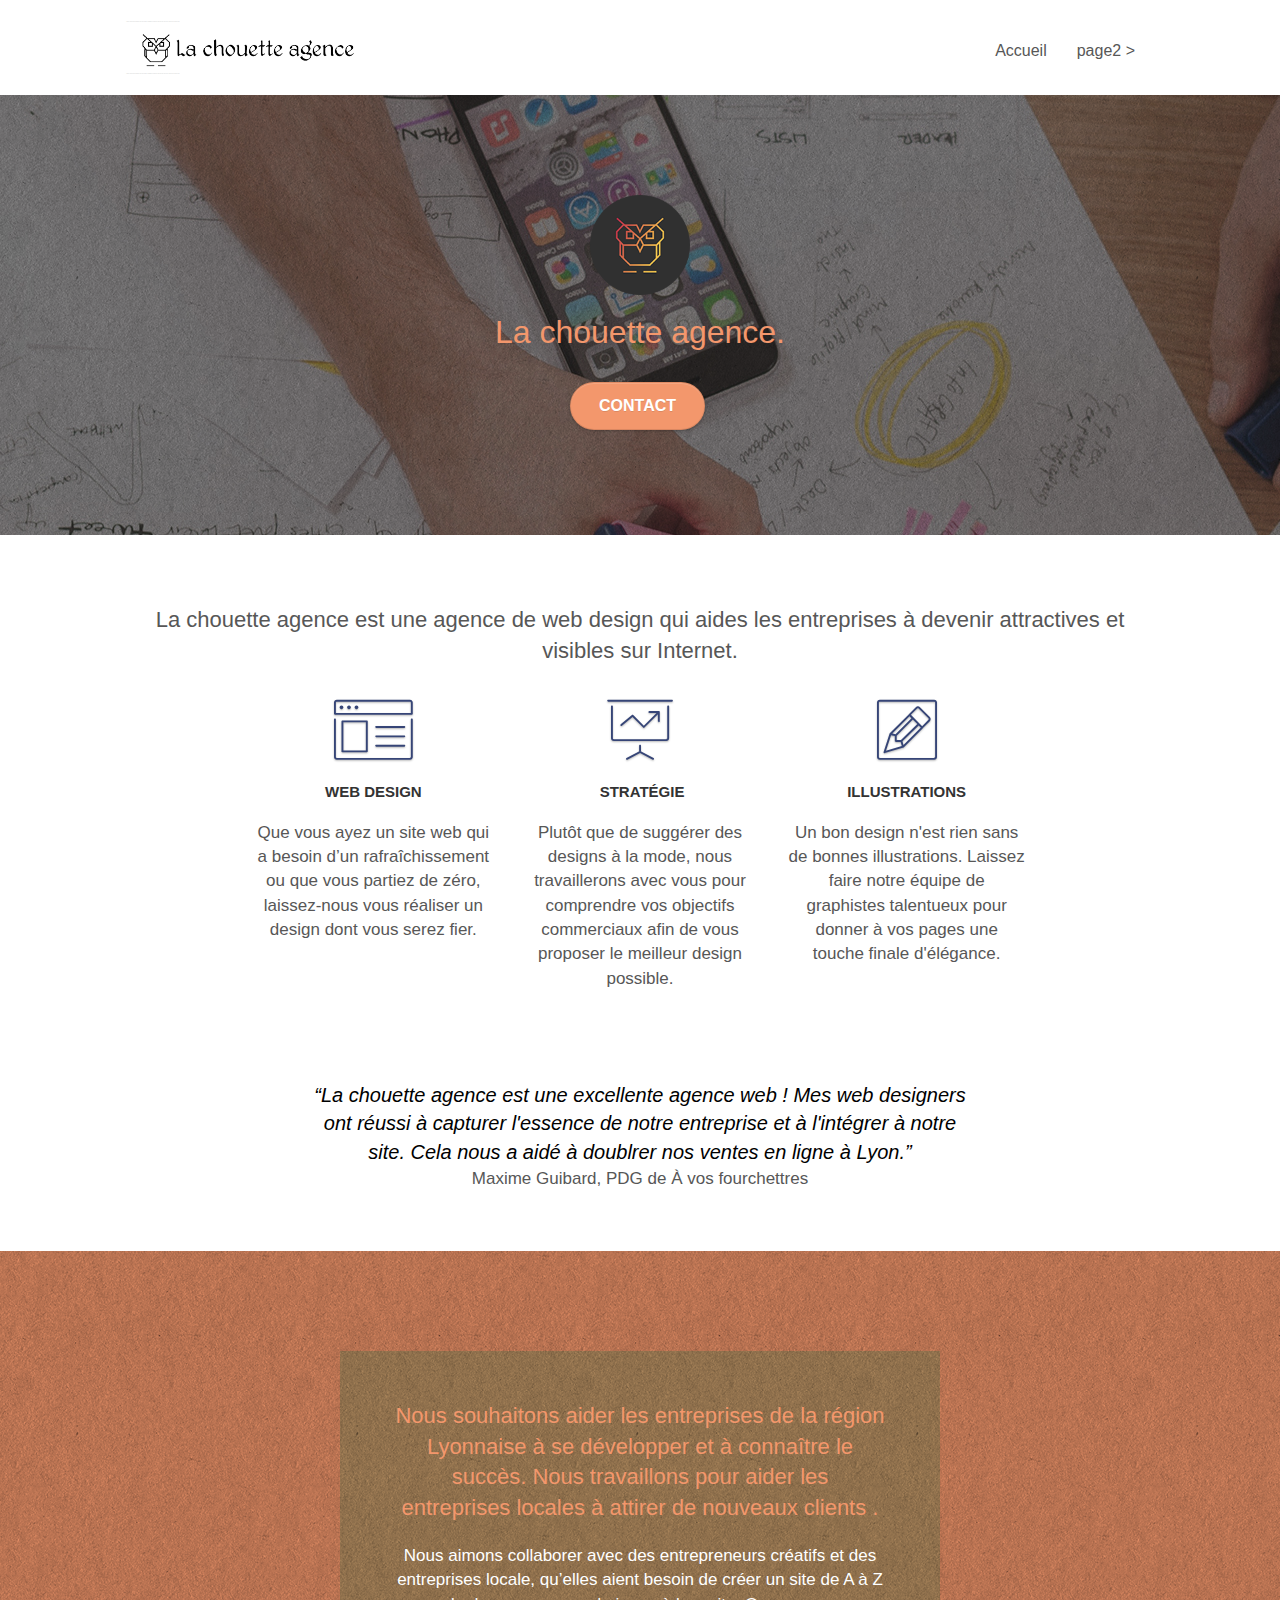
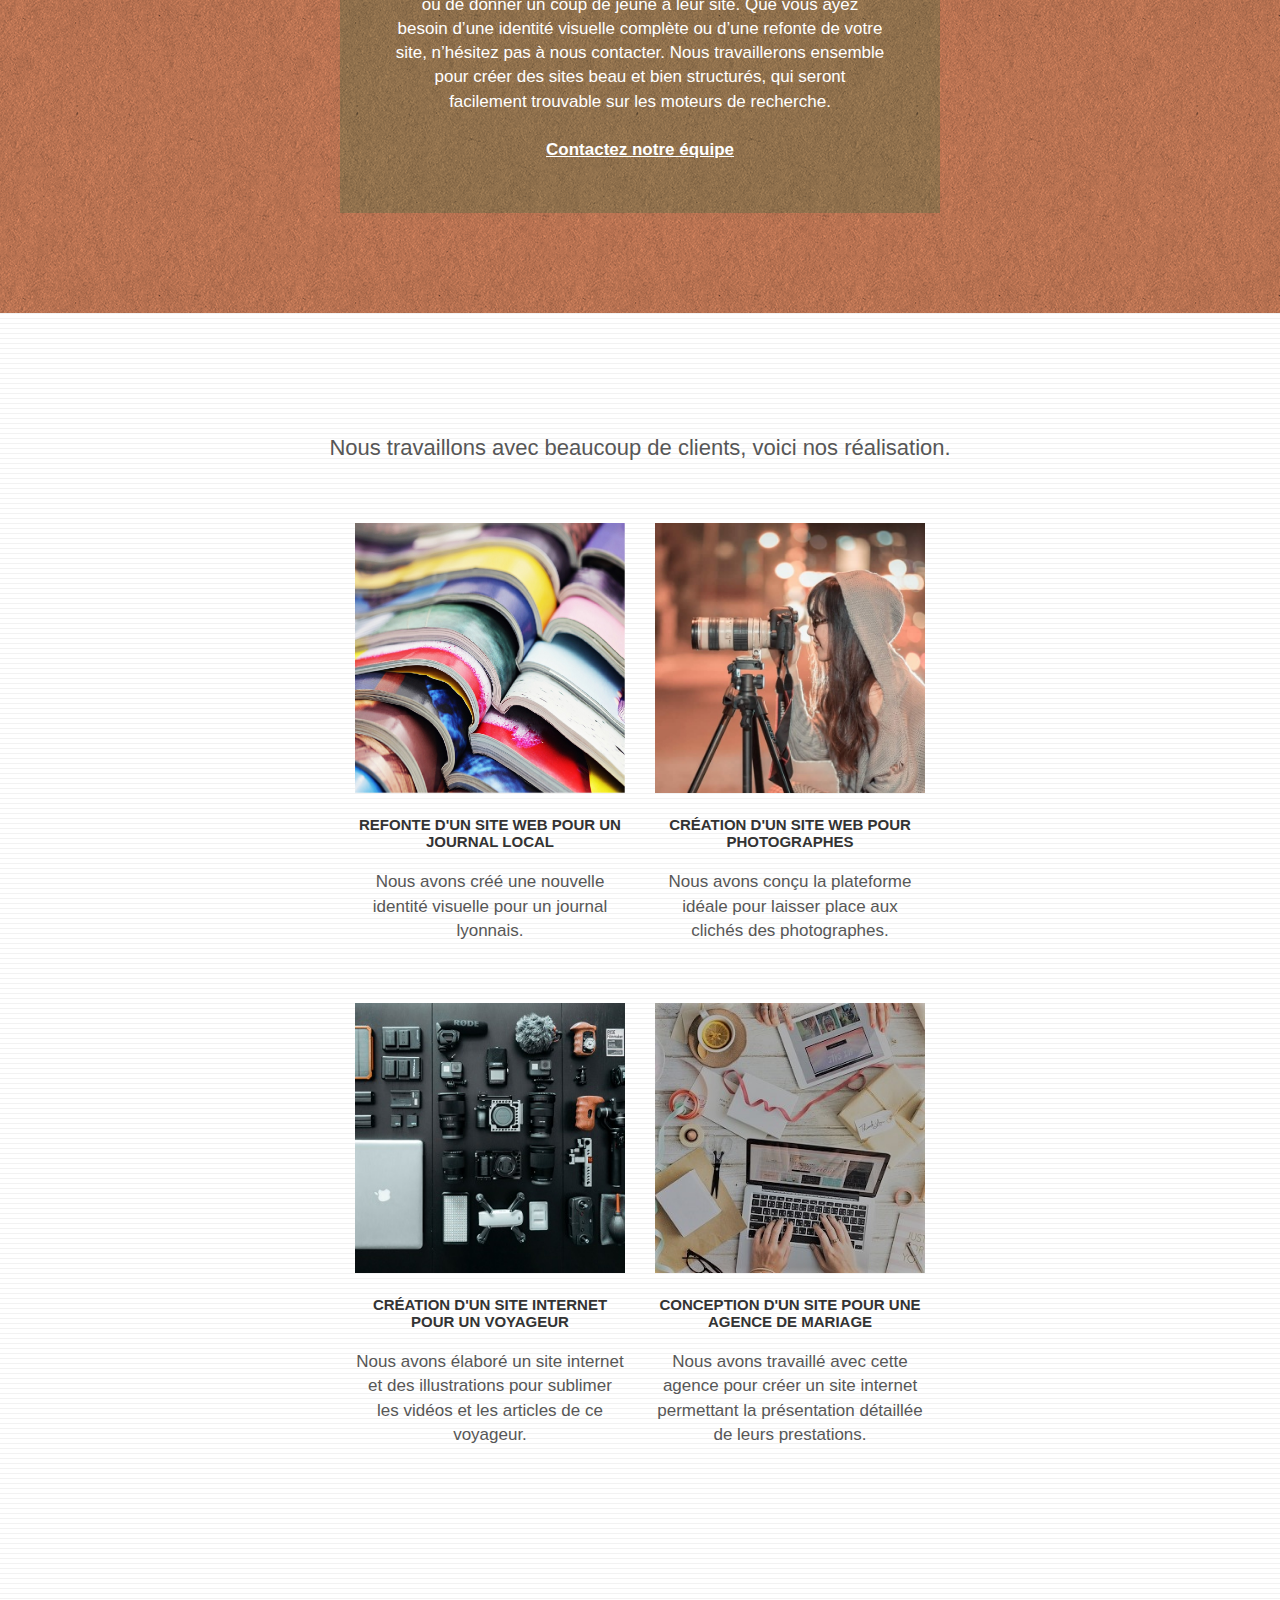
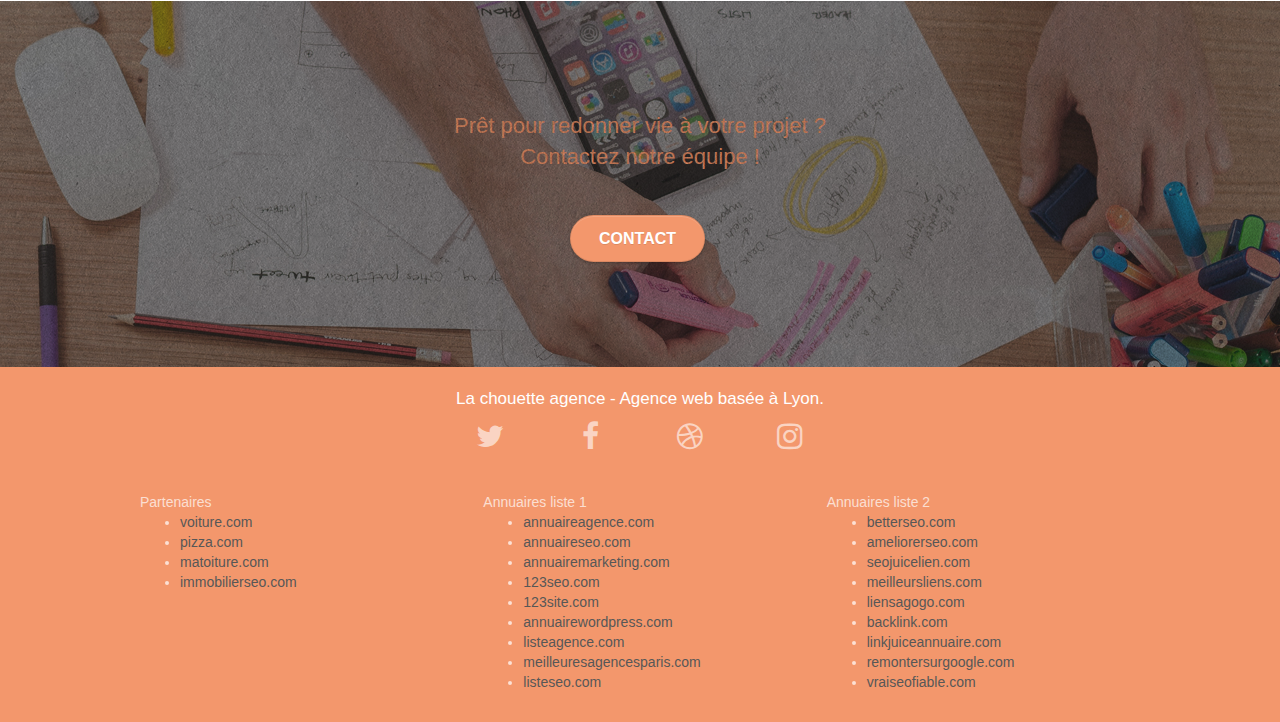
==== index.html @ 00949ab0 "Problème n°2" ====
<!doctype html>
<html lang="Default">
<head>
    <meta charset="utf-8">
    <meta name="keywords" content="seo, google, site web, site internet, agence design paris, agence design, agence design,agence design,agence design,agence design,agence design,agence design,agence design,agence design">
    <meta name="description" content="">
    <meta name="viewport" content="width=device-width, initial-scale=1.0, viewport-fit=cover">
    <link rel="shortcut icon" type="image/png" href="favicon.jpg">
    
	<link rel="stylesheet" type="text/css" href="./css/bootstrap.css">
	<link rel="stylesheet" type="text/css" href="style.css">
	<link rel="stylesheet" type="text/css" href="./css/font-awesome.css">
	<link rel="stylesheet" type="text/css" href="./css/et-line.css">
	
    
	<script src="./js/jquery-2.1.0.js"></script>
	<script src="./js/bootstrap.js"></script>
	<script src="./js/blocs.js"></script>
	<script src="./js/jquery.touchSwipe.js" defer></script>
	<script src="./js/gmaps.js"></script>

    <title>.</title>

    
<!-- Analytics -->
 
<!-- Analytics END -->
    
</head>
<body>
<!-- Principal conteneur -->
<div class="page-container">
    
<!-- bloc-0 -->
<div class="bloc bgc-white l-bloc " id="bloc-0">
	<div class="container bloc-sm">

		<nav class="navbar row">
			<div class="navbar-header">
				<div class="keywords" style="color:#cccccc;font-size:1px;">Agence web à paris, stratégie web, web design, illustrations, design de site web, site web, web, internet, site internet, site</div>
				<a class="navbar-brand" href="index.html"><img src="img/la-chouette-agence.png" alt="paris web design logo agence web meilleure agence" height="40" /></a>
				<div class="keywords" style="color:#cccccc;font-size:1px;">Agence web à paris, stratégie web, web design, illustrations, design de site web, site web, web, internet, site internet, site</div>
				<button id="nav-toggle" type="button" class="ui-navbar-toggle navbar-toggle" data-toggle="collapse" data-target=".navbar-1">
					<span class="sr-only">Toggle navigation</span><span class="icon-bar"></span><span class="icon-bar"></span><span class="icon-bar"></span>
				</button>
			</div>
			<div class="collapse navbar-collapse navbar-1 special-dropdown-nav">
				<ul class="site-navigation nav navbar-nav">
					<li>
						<a href="index.html">Accueil</a>
					</li>
					<li>
					</li>
					<li>
						<a href="page2.html">page2 &gt;</a>
					</li>
				</ul>
			</div>
		</nav>
	</div>
</div>
<!-- bloc-0 END -->

<!-- bloc-1-presentation -->
<div class="bloc bgc-dark-slate-blue bg-banniere d-bloc bg-t-edge bloc-bg-texture texture-paper b-parallax" id="bloc-1-hero">
	<div class="container bloc-lg">
		<div class="row tight-width-whitespace">
			<div class="col-sm-12">
				<img src="img/logo.png" class="center-block image-resize-mode" width="100" alt="La chouette agence, agence web paris, création logo paris" />
				<h1 class="text-center hero-bloc-text tc-white ">
					La chouette agence.
				</h1>
				<div class="text-center">
					<a href="page2.html" class="btn btn-lg btn-clean btn-rd cta-hero btn-atomic-tangerine" id="cta-hero">Contact</a>
				</div>
			</div>
		</div>
	</div>
</div>
<!-- bloc-1-presentation END -->

<!-- bloc-2-services -->
<div class="bloc bgc-white l-bloc" id="bloc-2-services">
	<div class="container bloc-md">
		<div class="row">
			<div class="col-sm-12 text-center">
				<h2>La chouette agence est une agence de web design qui aides les entreprises à devenir attractives et visibles sur Internet.</h2>
			</div>
		</div>
		<div class="row voffset-lg med-width-whitespace">
			<div class="col-sm-4">
				<div class="text-center">
					<span class="et-icon-browser sm-shadow icon-dark-slate-blue icons icon-lg"></span>
				</div>
				<h3 class="mg-md text-center">
					Web design
				</h3>
				<p class="text-center ">
					Que vous ayez un site web qui a besoin d&rsquo;un rafraîchissement ou que vous partiez de zéro, laissez-nous vous réaliser un design dont vous serez fier.
				</p>
			</div>
			<div class="col-sm-4">
				<div class="text-center">
					<span class="et-icon-presentation sm-shadow icon-dark-slate-blue icons icon-lg"></span>
				</div>
				<h3 class="mg-md text-center">
					&nbsp;Stratégie
				</h3>
				<p class="text-center ">
					Plutôt que de suggérer des designs à la mode, nous travaillerons avec vous pour comprendre vos objectifs commerciaux afin de vous proposer le meilleur design possible.<br>
				</p>
			</div>
			<div class="col-sm-4">
				<div class="text-center">
					<span class="et-icon-edit sm-shadow icon-dark-slate-blue icons icon-lg"></span>
				</div>
				<h3 class="mg-md text-center">
					Illustrations
				</h3>
				<p class="text-center ">
					Un bon design n'est rien sans de bonnes illustrations. Laissez faire notre équipe de graphistes talentueux pour donner à vos pages une touche finale d'élégance.
				</p>
			</div>
		</div>
		<div class="row voffset-lg voffset">
			<div class="col-xs-12 col-md-8 col-md-offset-2 text-center">
				<q>La chouette agence est une excellente agence web ! Mes web designers ont réussi à capturer l'essence de notre entreprise et à l'intégrer à notre site. Cela nous a aidé à doublrer nos ventes en ligne à Lyon.</q>
				<p>Maxime Guibard, PDG de À  vos fourchettres</p>


			</div>
		</div>
	</div>
</div>
<!-- bloc-2-services END -->

<!-- bloc-3-what-i-do -->
<div class="bloc tc-white bgc-atomic-tangerine bg-presentation d-bloc bloc-bg-texture texture-paper b-parallax" id="bloc-3-what-i-do">
	<div class="container bloc-lg">
		<div class="row tight-width-whitespace black-background">
			<div class="col-sm-12">
				<h2 class="mg-md text-center tc-white">
					Nous souhaitons aider les entreprises de la région Lyonnaise à se développer et à connaître le succès. Nous travaillons pour aider les entreprises locales à attirer de nouveaux clients .<br>
				</h2>
				<p class="text-center white">
					Nous aimons collaborer avec des entrepreneurs créatifs et des entreprises locale, qu’elles aient besoin de créer un site de A à Z ou de donner un coup de jeune à leur site. Que vous ayez besoin d’une identité visuelle complète ou d’une refonte de votre site, n’hésitez pas à nous contacter. Nous travaillerons ensemble pour créer des sites beau et bien structurés, qui seront facilement trouvable sur les moteurs de recherche. <br><br><a class="ltc-white bold-link" href="page2.html">Contactez notre équipe</a><br>
				</p>
			</div>
		</div>
	</div>
</div>
<!-- bloc-3-what-i-do END -->

<!-- bloc-4-portfolio -->
<div class="bloc bgc-white bg-lines-h2-bg bg-repeat l-bloc" id="bloc-4-portfolio">
	<div class="container bloc-lg">
		<div class="row">
			<div class="col-sm-12 text-center">
				<h2>Nous travaillons avec beaucoup de clients, voici nos réalisation.</h2>
			</div>
		</div>
		<div class="row tight-width-whitespace portfolio-row">
			<div class="col-sm-6">
				<a href="#" data-lightbox="img/1.jpg" data-gallery-id="gallery-1" data-caption="Refonte d'un site web pour un journal local" data-frame="snapshot-lb"><img src="img/1.jpg" alt="paris web design logo agence web meilleure agence et refonte site web journal" class="img-responsive portfolio-thumb" /></a>
				<h3 class="mg-md text-center">
					Refonte d'un site web pour un journal local
				</h3>
				<p class="text-center">
					Nous avons créé une nouvelle identité visuelle pour un journal lyonnais.
				</p>
			</div>
			<div class="col-sm-6">
				<a href="#" data-lightbox="img/2.jpg" data-gallery-id="gallery-1" data-caption="Création d'un site web pour photographes" data-frame="snapshot-lb"><img src="img/2.jpg" class="img-responsive portfolio-thumb" alt="paris web design logo agence web meilleure agence, Création d'un site web pour photographes" /></a>
				<h3 class="mg-md text-center">
					Création d'un site web pour photographes
				</h3>
				<p class="text-center">
					Nous avons conçu la plateforme idéale pour laisser place aux clichés des photographes.
				</p>
			</div>
		</div>
		<div class="row tight-width-whitespace portfolio-row">
			<div class="col-sm-6">
				<a href="#" data-lightbox="img/3.bmp" data-gallery-id="gallery-1" data-caption="Création d'un site internet pour un voyageur" data-frame="snapshot-lb"><img src="img/3.bmp" class="img-responsive portfolio-thumb" alt="paris web design logo agence web meilleure agence, Création d'un site web pour voyageur"/></a>
				<h3 class="mg-md text-center">
					Création d'un site internet pour un voyageur
				</h3>
				<p class="text-center">
					Nous avons élaboré un site internet et des illustrations pour sublimer les vidéos et les articles de ce voyageur.
				</p>
			</div>
			<div class="col-sm-6">
				<a href="#" data-lightbox="img/4.bmp" data-gallery-id="gallery-1" data-caption="Conception d'un site pour une agence de mariage" data-frame="snapshot-lb"><img src="img/4.bmp" class="img-responsive portfolio-thumb" alt="paris web design logo agence web meilleure agence, Création d'un site web pour agence de mariage" /></a>
				<h3 class="mg-md text-center">
					Conception d'un site pour une agence de mariage
				</h3>
				<p class="text-center">
					Nous avons travaillé avec cette agence pour créer un site internet permettant la présentation détaillée de leurs prestations.
				</p>
			</div>
		</div>
	</div>
</div>
<!-- bloc-4-portfolio END -->

<!-- bloc-5-cta -->
<div class="bloc bgc-dark-slate-blue bg-banniere d-bloc bloc-bg-texture texture-paper" id="bloc-5-cta">
	<div class="container bloc-lg">
		<div class="row">
			<h2 class="mg-md text-center tc-white">
				Prêt pour redonner vie à votre projet ?<br>Contactez notre équipe !
			</h2>
			<div class="col-sm-12 text-center">
				<a href="page2.html" class="btn btn-atomic-tangerine btn-clean btn-rd btn-lg cta-hero">Contact</a>
			</div>
		</div>
	</div>
</div>
<!-- bloc-5-cta END -->

<!-- Footer - bloc-8 -->
<div class="bloc bgc-atomic-tangerine d-bloc" id="bloc-8">
	<div class="container bloc-sm">
		<div class="row">
			<div class="col-sm-12">
				<p class="text-center white">
					La chouette agence - Agence web basée à Lyon.<br>
				</p>
				<div class="row row-no-gutters social">
					<div class="col-sm-3">
						<div class="text-center">
							<a class="social" href="index.html"><span class="fa fa-twitter icon-md"></span></a>
						</div>
					</div>
					<div class="col-sm-3">
						<div class="text-center">
							<a class="social" href="index.html"><span class="fa fa-facebook icon-md"></span></a>
						</div>
					</div>
					<div class="col-sm-3">
						<div class="text-center">
							<a class="social" href="index.html"><span class="fa fa-dribbble icon-md"></span></a>
						</div>
					</div>
					<div class="col-sm-3">
						<div class="text-center">
							<a class="social" href="index.html"><span class="fa fa-instagram icon-md"></span></a>
						</div>
					</div>
					<div class="keywords" style="color:#F3976C;">Agence web à paris, stratégie web, web design, illustrations, design de site web, site web, web, internet, site internet, site</div>
				</div>
				<div class="row">
					<div class="col-sm-4">
						Partenaires
							<ul>
								<li><a href="voiture.com">voiture.com</a></li>
								<li><a href="pizza.com">pizza.com</a></li>
								<li><a href="matoiture.com">matoiture.com</a></li>
								<li><a href="immobilierseo.com">immobilierseo.com</a></li>
							</ul>		
					</div>
					<div class="col-sm-4">
						Annuaires liste 1
						<ul>
							<li><a href="annuaireagence.com">annuaireagence.com</a></li>
							<li><a href="annuaireseo.com">annuaireseo.com</a></li>
							<li><a href="annuairemarketing.com">annuairemarketing.com</a></li>
							<li><a href="123seoture.com">123seo.com</a></li>
							<li><a href="123site.com">123site.com</a></li>
							<li><a href="annuairewordpress.com">annuairewordpress.com</a></li>
							<li><a href="listeagence.com">listeagence.com</a></li>
							<li><a href="meilleuresagencesparis.com">meilleuresagencesparis.com</a></li>
							<li><a href="listeseo.com">listeseo.com</a></li>
						</ul>
					</div>
					<div class="col-sm-4">
						Annuaires liste 2
						<ul>
							<li><a href="betterseo.com">betterseo.com</a></li>
							<li><a href="ameliorerseo.com">ameliorerseo.com</a></li>
							<li><a href="seojuicelien.com">seojuicelien.com</a></li>
							<li><a href="meilleursliens.com">meilleursliens.com</a></li>
							<li><a href="liensagogo.com">liensagogo.com</a></li>
							<li><a href="backlink.com">backlink.com</a></li>
							<li><a href="linkjuiceannuaire.com">linkjuiceannuaire.com</a></li>
							<li><a href="remontersurgoogle.com">remontersurgoogle.com</a></li>
							<li><a href="vraiseofiable.com">vraiseofiable.com</a></li>
						</ul>
					</div>
				</div>
			</div>
		</div>
	</div>
</div>
<!-- Footer - bloc-8 END -->

</div>
<!-- Principal conteneur END -->
    

</body>
</html>
---- style.css ----
body {
    margin: 0;
    padding: 0;
    background: #FFF;
    overflow-x: hidden;
    -webkit-font-smoothing: antialiased;
    -moz-osx-font-smoothing: grayscale;
}

a,
button {
    transition: all .3s ease-in-out;
    outline: none!important;
}

a:hover {
    text-decoration: none;
    cursor: pointer;
}

#page-loading-blocs-notifaction {
    position: fixed;
    top: 0;
    bottom: 0;
    width: 100%;
    z-index: 100000;
    background: #FFFFFF url("img/pageload-spinner.gif") no-repeat center center;
}

.bloc {
    width: 100%;
    clear: both;
    background: 50% 50% no-repeat;
    padding: 0 50px;
    -webkit-background-size: cover;
    -moz-background-size: cover;
    -o-background-size: cover;
    background-size: cover;
    position: relative;
}

.bloc .container {
    padding-left: 0;
    padding-right: 0;
}

.bloc-lg {
    padding: 100px 50px;
}

.bloc-md {
    padding: 50px;
}

.bloc-sm {
    padding: 20px 50px;
}

.bg-center,
.bg-l-edge,
.bg-r-edge,
.bg-t-edge,
.bg-b-edge,
.bg-tl-edge,
.bg-bl-edge,
.bg-tr-edge,
.bg-br-edge,
.bg-repeat {
    -webkit-background-size: auto!important;
    -moz-background-size: auto!important;
    -o-background-size: auto!important;
    background-size: auto!important;
}

.bg-repeat {
    background: repeat;
}

.bg-t-edge {
    background: top no-repeat;
}

.bloc-bg-texture::before {
    content: "";
    background-size: 2px 2px;
    position: absolute;
    top: 0;
    bottom: 0;
    left: 0;
    right: 0;
}

.texture-paper::before {
    background: url("img/texture-paper.png");
    background-size: 280px 280px;
}

.b-parallax {
    background-attachment: fixed;
}

.d-bloc {
    color: rgba(255, 255, 255, .7);
}

.d-bloc button:hover {
    color: rgba(255, 255, 255, .9);
}

.d-bloc .icon-round,
.d-bloc .icon-square,
.d-bloc .icon-rounded,
.d-bloc .icon-semi-rounded-a,
.d-bloc .icon-semi-rounded-b {
    border-color: rgba(255, 255, 255, .9);
}

.d-bloc .divider-h span {
    border-color: rgba(255, 255, 255, .2);
}

.d-bloc .a-btn,
.d-bloc .navbar a,
.d-bloc .navbar-brand,
.d-bloc a .icon-sm,
.d-bloc a .icon-md,
.d-bloc a .icon-lg,
.d-bloc a .icon-xl,
.d-bloc h1 a,
.d-bloc h2 a,
.d-bloc h3 a,
.d-bloc h4 a,
.d-bloc h5 a,
.d-bloc h6 a,
.d-bloc p a {
    color: rgba(255, 255, 255, .6);
}

.d-bloc .a-btn:hover,
.d-bloc .navbar a:hover,
.d-bloc .navbar-brand:hover,
.d-bloc a:hover .icon-sm,
.d-bloc a:hover .icon-md,
.d-bloc a:hover .icon-lg,
.d-bloc a:hover .icon-xl,
.d-bloc h1 a:hover,
.d-bloc h2 a:hover,
.d-bloc h3 a:hover,
.d-bloc h4 a:hover,
.d-bloc h5 a:hover,
.d-bloc h6 a:hover,
.d-bloc p a:hover {
    color: rgba(255, 255, 255, 1);
}

.d-bloc .navbar-toggle .icon-bar {
    background: rgba(255, 255, 255, 1);
}

.d-bloc .btn-wire,
.d-bloc .btn-wire:hover {
    color: rgba(255, 255, 255, 1);
    border-color: rgba(255, 255, 255, 1);
}

.d-bloc .panel {
    color: rgba(0, 0, 0, .5);
}

.d-bloc .panel button:hover {
    color: rgba(0, 0, 0, .7);
}

.d-bloc .panel icon {
    border-color: rgba(0, 0, 0, .7);
}

.d-bloc .panel .divider-h span {
    border-color: rgba(0, 0, 0, .1);
}

.d-bloc .panel .a-btn {
    color: rgba(0, 0, 0, .6);
}

.d-bloc .panel .a-btn:hover {
    color: rgba(0, 0, 0, 1);
}

.d-bloc .panel .btn-wire,
.d-bloc .panel .btn-wire:hover {
    color: rgba(0, 0, 0, .7);
    border-color: rgba(0, 0, 0, .3);
}

.d-bloc .panel,
.l-bloc {
    color: rgba(0, 0, 0, .5);
}

.d-bloc .panel button:hover,
.l-bloc button:hover {
    color: rgba(0, 0, 0, .7);
}

.l-bloc .icon-round,
.l-bloc .icon-square,
.l-bloc .icon-rounded,
.l-bloc .icon-semi-rounded-a,
.l-bloc .icon-semi-rounded-b {
    border-color: rgba(0, 0, 0, .7);
}

.d-bloc .panel .divider-h span,
.l-bloc .divider-h span {
    border-color: rgba(0, 0, 0, .1);
}

.d-bloc .panel .a-btn,
.l-bloc .a-btn,
.l-bloc .navbar a,
.l-bloc .navbar-brand,
.l-bloc a .icon-sm,
.l-bloc a .icon-md,
.l-bloc a .icon-lg,
.l-bloc a .icon-xl,
.l-bloc h1 a,
.l-bloc h2 a,
.l-bloc h3 a,
.l-bloc h4 a,
.l-bloc h5 a,
.l-bloc h6 a,
.l-bloc p a {
    color: rgba(0, 0, 0, .6);
}

.d-bloc .panel .a-btn:hover,
.l-bloc .a-btn:hover,
.l-bloc .navbar a:hover,
.l-bloc .navbar-brand:hover,
.l-bloc a:hover .icon-sm,
.l-bloc a:hover .icon-md,
.l-bloc a:hover .icon-lg,
.l-bloc a:hover .icon-xl,
.l-bloc h1 a:hover,
.l-bloc h2 a:hover,
.l-bloc h3 a:hover,
.l-bloc h4 a:hover,
.l-bloc h5 a:hover,
.l-bloc h6 a:hover,
.l-bloc p a:hover {
    color: rgba(0, 0, 0, 1);
}

.l-bloc .navbar-toggle .icon-bar {
    color: rgba(0, 0, 0, .6);
}

.d-bloc .panel .btn-wire,
.d-bloc .panel .btn-wire:hover,
.l-bloc .btn-wire,
.l-bloc .btn-wire:hover {
    color: rgba(0, 0, 0, .7);
    border-color: rgba(0, 0, 0, .3);
}

.voffset {
    margin-top: 30px;
}

.voffset-lg {
    margin-top: 80px;
}

.row-no-gutters {
    margin-right: 0;
    margin-left: 0;
}

.row.row-no-gutters > [class^="col-"],
.row.row-no-gutters > [class*=" col-"] {
    padding-right: 0;
    padding-left: 0;
}

#bloc-1-hero h1 {
    font-size: 32px;
}

.navbar {
    margin-bottom: 0;
    z-index: 1;
}

.navbar-brand {
    height: auto;
    padding: 3px 15px;
    font-size: 25px;
    font-weight: normal;
    font-weight: 600;
    line-height: 44px;
}

.navbar-brand img {
    max-height: 200px;
    margin: 0 5px 0 0;
    display: inline;
}

.navbar-brand img[src$=svg] {
    min-width: 100px;
}

.nav-center .navbar-brand img {
    margin: 0;
}

.navbar .nav {
    padding-top: 2px;
    margin-right: -16px;
    float: right;
    z-index: 1;
}

.nav > li {
    float: left;
    margin-top: 4px;
    font-size: 16px;
}

.navbar-nav .open .dropdown-menu > li > a {
    text-align: inherit;
}

.nav > li a:hover,
.nav > li a:focus {
    background: transparent;
}

.navbar-toggle {
    margin: 10px 10px 0 0;
    border: 0px;
}

.navbar-toggle:hover {
    background: transparent!important;
}

.navbar-toggle .icon-bar {
    background-color: rgba(0, 0, 0, .5);
    width: 26px;
}

.nav-invert .navbar .nav {
    float: left;
}

.nav-invert .navbar-header,
.nav-invert .navbar-brand {
    float: right;
    position: relative;
    z-index: 2;
}

@media (min-width: 768px) {
    .site-navigation {
        position: absolute;
        top: 50%;
        right: 20px;
        transform: translate(0, -50%);
        -webkit-transform: translateY(-50%);
    }
    .nav > li .dropdown-menu a,
    .nav > li .dropdown-menu a:hover {
        color: #484848;
    }
    .nav-invert .site-navigation {
        left: 0;
        right: 0;
    }
    .nav-center {
        text-align: center;
    }
    .nav-center .navbar-header {
        width: 100%;
    }
    .nav-center .navbar-header,
    .nav-center .navbar-brand,
    .nav-center .nav > li {
        float: none;
        display: inline-block;
    }
    .nav-center .site-navigation {
        position: relative;
        width: 100%;
        right: 0;
        margin-right: 0px;
        margin-top: 20px;
    }
    .nav-center.mini-nav .navbar-toggle {
        float: none;
        margin: 10px auto 0;
    }
}

.nav > li > .dropdown a {
    background: none!important;
    display: block;
    padding: 14px 15px;
}

nav .caret {
    margin: 0 5px;
}

.dropdown-menu .dropdown-menu {
    top: -8px;
    left: 100%;
}

.dropdown-menu .dropmenu-flow-right {
    top: 100%;
    left: 0;
    margin-left: -1px;
    border-top-left-radius: 0;
    border-top-right-radius: 0;
}

.dropdown-menu .dropdown span {
    border: 4px solid black;
    border-top-color: transparent;
    border-right-color: transparent;
    border-bottom-color: transparent;
    margin: 6px -5px 0 0!important;
    float: right;
}

.mg-md {
    margin-top: 10px;
    margin-bottom: 20px;
}

.mg-lg {
    margin-top: 10px;
    margin-bottom: 40px;
}

.btn {
    margin: 0 5px 5px 0;
}

.btn.pull-right {
    margin: 0 0 5px 5px;
}

.btn-d,
.btn-d:hover,
.btn-d:focus {
    color: #FFF;
    background: rgba(0, 0, 0, .3);
}

button {
    outline: none!important;
}

.btn-rd {
    border-radius: 40px;
}

.btn-clean {
    border: 1px solid rgba(0, 0, 0, .08);
    border-bottom-color: rgba(0, 0, 0, .1);
    text-shadow: 0 1px 0 rgba(0, 0, 1, .1);
    box-shadow: 0 1px 3px rgba(0, 0, 1, .25), inset 0 1px 0 0 rgba(255, 255, 255, .15);
}

.icon-md {
    font-size: 30px!important;
}

.icon-lg {
    font-size: 60px!important;
}

.sm-shadow {
    text-shadow: 0 1px 2px rgba(0, 0, 0, .3);
}

.panel-sq,
.panel-sq .panel-heading,
.panel-sq .panel-footer {
    border-radius: 0;
}

.panel-rd {
    border-radius: 30px;
}

.panel-rd .panel-heading {
    border-radius: 29px 29px 0 0;
}

.panel-rd .panel-footer {
    border-radius: 0 0 29px 29px;
}

.form-control {
    border-color: rgba(0, 0, 0, .1);
    box-shadow: none;
}

.scrollToTop {
    width: 40px;
    height: 40px;
    position: fixed;
    bottom: 20px;
    right: 20px;
    opacity: 0;
    z-index: 500;
    transition: all .3s ease-in-out;
}

.scrollToTop span {
    margin-top: 6px;
}

.showScrollTop {
    font-size: 14px;
    opacity: 1;
}

a[data-lightbox] {
    position: relative;
    display: block;
    text-align: center;
}

a[data-lightbox]:hover::before {
    content: "+";
    font-family: "HelveticaNeue-Light", "Helvetica Neue Light", "Helvetica Neue", Helvetica, Arial;
    font-size: 32px;
    width: 50px;
    height: 50px;
    margin-left: -25px;
    border-radius: 50%;
    background: rgba(0, 0, 0, .6);
    color: #FFF;
    font-weight: 100;
    z-index: 1;
    position: absolute;
    top: 50%;
    transform: translateY(-50%);
    -webkit-transform: translateY(-50%);
}

a[data-lightbox]:hover img {
    opacity: 0.6;
    -webkit-animation-fill-mode: none;
    animation-fill-mode: none;
}

#lightbox-modal {
    display: flex;
    align-items: center;
}

#lightbox-modal .modal-dialog {
    width: 90%;
    max-width: 900px;
    margin: 0 auto 0;
}

#lightbox-modal .modal-dialog img {
    max-height: 90vh;
    margin: 0 auto;
}

.lightbox-caption {
    padding: 20px;
    color: #FFF;
    background: rgba(0, 0, 0, .5);
    position: absolute;
    left: 15px;
    right: 15px;
    bottom: 5px;
}

.close-lightbox {
    color: #FFF;
    font-size: 30px;
    position: absolute;
    top: 20px;
    right: 20px;
    z-index: 20;
    background: rgba(0, 0, 0, .5);
    border: none;
    line-height: 30px;
    padding: 0 9px 5px;
    opacity: 0.3;
}

.close-lightbox:hover,
.next-lightbox:hover,
.prev-lightbox:hover {
    opacity: 1.0;
    color: #FFF;
}

.next-lightbox,
.prev-lightbox {
    font-size: 20px;
    color: rgba(255, 255, 255, .9);
    background: rgba(0, 0, 0, .5);
    transition: all .2s ease-in-out;
    position: absolute;
    top: 45%;
    z-index: 1;
    opacity: 0.4;
}

.next-lightbox {
    padding: 6px 8px 1px 13px;
    right: 25px;
}

.prev-lightbox {
    padding: 6px 13px 1px 10px;
    left: 25px;
}

.snapshot-lb .modal-body {
    padding-bottom: 45px;
}

.snapshot-lb .lightbox-caption {
    padding: 0;
    color: rgba(0, 0, 0, .5);
    background: none;
}

h1,
h2,
h3,
h4,
h5,
h6,
p,
label,
.btn,
a {
    font-family: "helvetica";
    font-weight: 400;
    color: #575757!important;
}

.container {
    max-width: 1000px;
}

.hero-bloc-text {
    font-size: 38px;
}

.hero-bloc-text-sub {
    font-size: 36px;
}

.statement-bloc-text {
    line-height: 26px;
    font-style: italic;
    font-size: 20px;
    text-align: center;
    font-weight: lighter;
    max-width: 520px;
    margin: auto auto auto auto;
}

p {
    font-size: 1.7rem;
}

.tight-width-whitespace {
    max-width: 600px;
    margin: auto auto auto auto;
}

.h1 {
    font-size: 20px;
    font-family: "Open Sans";
}

.cta-hero {
    margin-top: 22px;
    color: #FFFFFF!important;
    text-transform: uppercase;
    padding: 12px 28px 12px 28px;
    font-size: 16px;
    font-weight: 700;
}

.social {
    max-width: 400px;
    margin: auto auto auto auto;
}

h2 {
    font-size: 22px;
    line-height: 1.4em;
}

h3 {
    font-size: 15px;
    text-transform: uppercase;
    font-weight: 700;
    color: #333333!important;
}

.med-width-whitespace {
    max-width: 800px;
    margin: auto auto auto auto;
    box-shadow: 0px 0px 0px #000000;
}

h1 {
    color: #333333!important;
}

h4 {
    color: #333333!important;
}

.icons {
    margin-bottom: 14px;
    margin-top: 24px;
}

.white {
    color: #FFFFFF!important;
}

.portfolio-thumb {
    margin-bottom: 24px;
}

.portfolio-row {
    margin-bottom: 44px;
    margin-top: 50px;
}

.avatar {
    box-shadow: 0px 4px 9px rgba(0, 0, 0, 0.3);
}

.black-background {
    background-color: rgba(165, 147, 99, 0.7);
    padding: 40px 40px 40px 40px;
}

.bold-link {
    font-weight: 900;
    text-decoration: underline!important;
}

.bgc-white {
    background-color: #FFFFFF;
}

.bgc-dark-slate-blue {
    background-color: #364577;
}

.bgc-atomic-tangerine {
    background-color: #F3976C;
}

.tc-white {
    color: #F3976C!important;
}

.btn-atomic-tangerine {
    background: #F3976C;
    color: #FFFFFF!important;
}

.btn-atomic-tangerine:hover {
    background: #c27956!important;
    color: #FFFFFF!important;
}

.ltc-white {
    color: #FFFFFF!important;
}

.ltc-white:hover {
    color: #cccccc!important;
}

.ltc-atomic-tangerine {
    color: #F3976C!important;
}

.ltc-atomic-tangerine:hover {
    color: #c27956!important;
}

.icon-dark-slate-blue {
    color: #364577!important;
    border-color: #364577!important;
}

.bg-dots-bg {
    background-image: url("img/dots-bg.png");
}

.bg-lines-h2-bg {
    background-image: url("img/lines-h2-bg.png");
}

.bg-banniere {
    background-image: url("img/la-chouette-agence-banniere.jpg");
}

.bg-presentation {
    background-image: url("img/image-de-presentation.bmp");
}

@media (max-width: 1024px) {
    .bloc {
        padding-left: 20px;
        padding-right: 20px;
    }
    .bloc.full-width-bloc,
    .bloc-tile-2.full-width-bloc .container,
    .bloc-tile-3.full-width-bloc .container,
    .bloc-tile-4.full-width-bloc .container {
        padding-left: 0;
        padding-right: 0;
    }
}

@media (max-width: 992px) and (min-width: 768px) {
    .navbar .nav {
        max-width: 80%
    }
    .nav-center.navbar .nav {
        max-width: 100%
    }
}

@media only screen and (min-device-width: 768px) and (max-device-width: 1024px) and (orientation: landscape) {
    .b-parallax {
        background-attachment: scroll;
    }
}

@media only screen and (min-device-width: 1024px) and (max-device-width: 1366px) and (-webkit-min-device-pixel-ratio: 1.5) {
    .b-parallax {
        background-attachment: scroll;
    }
}

@media (max-width: 991px) {
    .container {
        width: 100%;
    }
    .b-parallax {
        background-attachment: scroll;
    }
    .page-container,
    #hero-bloc {
        overflow-x: hidden;
        position: relative;
    }
    .bloc {
        padding-left: constant(safe-area-inset-left);
        padding-right: constant(safe-area-inset-right);
    }
    .bloc-group,
    .bloc-group .bloc {
        display: block;
        width: 100%;
    }
    .bloc-fill-screen .fill-bloc-top-edge,
    .bloc-fill-screen .fill-bloc-bottom-edge {
        padding: 0 20px;
        padding-left: constant(safe-area-inset-left);
        padding-right: constant(safe-area-inset-right);
    }
}

@media (max-width: 767px) {
    .page-container {
        overflow-x: hidden;
        position: relative;
    }
    h1,
    h2,
    h3,
    h4,
    h5,
    h6,
    p,
    #disqus_thread {
        padding-left: 10px!important;
        padding-right: 10px!important;
    }
    .b-parallax {
        background-attachment: scroll;
    }
    .navbar .nav {
        padding-top: 0;
        border-top: 1px solid rgba(0, 0, 0, .2);
        float: none!important;
    }
    .navbar.row {
        margin-left: 0;
        margin-right: 0;
    }
    .site-navigation {
        position: inherit;
        transform: none;
        -webkit-transform: none;
        -ms-transform: none;
    }
    .nav > li {
        margin-top: 0;
        border-bottom: 1px solid rgba(0, 0, 0, .1);
        background: rgba(0, 0, 0, .05);
        text-align: left;
        padding-left: 15px;
        width: 100%;
    }
    .nav > li:hover {
        background: rgba(0, 0, 0, .08);
    }
    .dropdown .dropdown a .caret {
        float: none;
        margin: 5px 0 0 10px!important;
        border: 4px solid black;
        border-bottom-color: transparent;
        border-right-color: transparent;
        border-left-color: transparent;
    }
    #hero-bloc .navbar .nav {
        background: rgba(0, 0, 0, .8);
    }
    #hero-bloc .navbar .nav a {
        color: rgba(255, 255, 255, .6);
    }
    .hero {
        padding: 50px 0;
    }
    .hero-nav {
        left: -1px;
        right: -1px;
    }
    .navbar-collapse {
        padding: 0;
        overflow-x: hidden;
        -webkit-box-shadow: none;
        box-shadow: none;
    }
    .navbar-brand img {
        max-height: 40px;
        width: auto;
    }
    .nav-invert .navbar-header {
        float: none;
        width: 100%;
    }
    .nav-invert .navbar-toggle {
        float: left;
        margin-left: 10px;
    }
    .bloc {
        padding-left: 0;
        padding-right: 0;
    }
    .bloc-xxl,
    .bloc-xl,
    .bloc-lg {
        padding: 40px 0;
    }
    .bloc-sm,
    .bloc-md {
        padding-left: 0;
        padding-right: 0;
    }
    .bloc-tile-2 .container,
    .bloc-tile-3 .container,
    .bloc-tile-4 .container,
    .bloc-fill-screen .fill-bloc-top-edge,
    .bloc-fill-screen .fill-bloc-bottom-edge {
        padding-left: 0;
        padding-right: 0;
    }
    .a-block {
        padding: 0 10px;
    }
    .btn-dwn {
        display: none;
    }
    .voffset {
        margin-top: 5px;
    }
    .voffset-md {
        margin-top: 20px;
    }
    .voffset-lg {
        margin-top: 30px;
    }
    form {
        padding: 5px;
    }
    .close-lightbox {
        display: inline-block;
    }
    .blocsapp-device-iphone5 {
        background-size: 216px 425px;
        padding-top: 60px;
        width: 216px;
        height: 425px;
    }
    .blocsapp-device-iphone5 img {
        width: 180px;
        height: 320px;
    }
}

@media (max-width: 400px) {
    .bloc {
        padding-left: 0;
        padding-right: 0;
    }
}

@media (max-width: 767px) {
    .bloc-mob-center-text {
        text-align: center;
    }
}

q {
    font-style: italic;
    color: black;
    font-size: 2rem;
}
---- css/et-line.css ----
@font-face {
    font-family: et-line;
    src: url(../fonts/et-line.eot);
    src: url(../fonts/et-line.eot?#iefix) format('embedded-opentype'), url(../fonts/et-line.woff) format('woff'), url(../fonts/et-line.ttf) format('truetype'), url(../fonts/et-line.svg#et-line) format('svg');
    font-weight: 400;
    font-style: normal
}

.et-icon-adjustments,
.et-icon-alarmclock,
.et-icon-anchor,
.et-icon-aperture,
.et-icon-attachment,
.et-icon-bargraph,
.et-icon-basket,
.et-icon-beaker,
.et-icon-bike,
.et-icon-book-open,
.et-icon-briefcase,
.et-icon-browser,
.et-icon-calendar,
.et-icon-camera,
.et-icon-caution,
.et-icon-chat,
.et-icon-circle-compass,
.et-icon-clipboard,
.et-icon-clock,
.et-icon-cloud,
.et-icon-compass,
.et-icon-desktop,
.et-icon-dial,
.et-icon-document,
.et-icon-documents,
.et-icon-download,
.et-icon-dribbble,
.et-icon-edit,
.et-icon-envelope,
.et-icon-expand,
.et-icon-facebook,
.et-icon-flag,
.et-icon-focus,
.et-icon-gears,
.et-icon-genius,
.et-icon-gift,
.et-icon-global,
.et-icon-globe,
.et-icon-googleplus,
.et-icon-grid,
.et-icon-happy,
.et-icon-hazardous,
.et-icon-heart,
.et-icon-hotairballoon,
.et-icon-hourglass,
.et-icon-key,
.et-icon-laptop,
.et-icon-layers,
.et-icon-lifesaver,
.et-icon-lightbulb,
.et-icon-linegraph,
.et-icon-linkedin,
.et-icon-lock,
.et-icon-magnifying-glass,
.et-icon-map,
.et-icon-map-pin,
.et-icon-megaphone,
.et-icon-mic,
.et-icon-mobile,
.et-icon-newspaper,
.et-icon-notebook,
.et-icon-paintbrush,
.et-icon-paperclip,
.et-icon-pencil,
.et-icon-phone,
.et-icon-picture,
.et-icon-pictures,
.et-icon-piechart,
.et-icon-presentation,
.et-icon-pricetags,
.et-icon-printer,
.et-icon-profile-female,
.et-icon-profile-male,
.et-icon-puzzle,
.et-icon-quote,
.et-icon-recycle,
.et-icon-refresh,
.et-icon-ribbon,
.et-icon-rss,
.et-icon-sad,
.et-icon-scissors,
.et-icon-scope,
.et-icon-search,
.et-icon-shield,
.et-icon-speedometer,
.et-icon-strategy,
.et-icon-streetsign,
.et-icon-tablet,
.et-icon-target,
.et-icon-telescope,
.et-icon-toolbox,
.et-icon-tools,
.et-icon-tools-2,
.et-icon-trophy,
.et-icon-tumblr,
.et-icon-twitter,
.et-icon-upload,
.et-icon-video,
.et-icon-wallet,
.et-icon-wine {
    font-family: et-line;
    speak: none;
    font-style: normal;
    font-weight: 400;
    font-variant: normal;
    text-transform: none;
    line-height: 1;
    -webkit-font-smoothing: antialiased;
    -moz-osx-font-smoothing: grayscale;
    display: inline-block
}

.et-icon-mobile:before {
    content: "\e000"
}

.et-icon-laptop:before {
    content: "\e001"
}

.et-icon-desktop:before {
    content: "\e002"
}

.et-icon-tablet:before {
    content: "\e003"
}

.et-icon-phone:before {
    content: "\e004"
}

.et-icon-document:before {
    content: "\e005"
}

.et-icon-documents:before {
    content: "\e006"
}

.et-icon-search:before {
    content: "\e007"
}

.et-icon-clipboard:before {
    content: "\e008"
}

.et-icon-newspaper:before {
    content: "\e009"
}

.et-icon-notebook:before {
    content: "\e00a"
}

.et-icon-book-open:before {
    content: "\e00b"
}

.et-icon-browser:before {
    content: "\e00c"
}

.et-icon-calendar:before {
    content: "\e00d"
}

.et-icon-presentation:before {
    content: "\e00e"
}

.et-icon-picture:before {
    content: "\e00f"
}

.et-icon-pictures:before {
    content: "\e010"
}

.et-icon-video:before {
    content: "\e011"
}

.et-icon-camera:before {
    content: "\e012"
}

.et-icon-printer:before {
    content: "\e013"
}

.et-icon-toolbox:before {
    content: "\e014"
}

.et-icon-briefcase:before {
    content: "\e015"
}

.et-icon-wallet:before {
    content: "\e016"
}

.et-icon-gift:before {
    content: "\e017"
}

.et-icon-bargraph:before {
    content: "\e018"
}

.et-icon-grid:before {
    content: "\e019"
}

.et-icon-expand:before {
    content: "\e01a"
}

.et-icon-focus:before {
    content: "\e01b"
}

.et-icon-edit:before {
    content: "\e01c"
}

.et-icon-adjustments:before {
    content: "\e01d"
}

.et-icon-ribbon:before {
    content: "\e01e"
}

.et-icon-hourglass:before {
    content: "\e01f"
}

.et-icon-lock:before {
    content: "\e020"
}

.et-icon-megaphone:before {
    content: "\e021"
}

.et-icon-shield:before {
    content: "\e022"
}

.et-icon-trophy:before {
    content: "\e023"
}

.et-icon-flag:before {
    content: "\e024"
}

.et-icon-map:before {
    content: "\e025"
}

.et-icon-puzzle:before {
    content: "\e026"
}

.et-icon-basket:before {
    content: "\e027"
}

.et-icon-envelope:before {
    content: "\e028"
}

.et-icon-streetsign:before {
    content: "\e029"
}

.et-icon-telescope:before {
    content: "\e02a"
}

.et-icon-gears:before {
    content: "\e02b"
}

.et-icon-key:before {
    content: "\e02c"
}

.et-icon-paperclip:before {
    content: "\e02d"
}

.et-icon-attachment:before {
    content: "\e02e"
}

.et-icon-pricetags:before {
    content: "\e02f"
}

.et-icon-lightbulb:before {
    content: "\e030"
}

.et-icon-layers:before {
    content: "\e031"
}

.et-icon-pencil:before {
    content: "\e032"
}

.et-icon-tools:before {
    content: "\e033"
}

.et-icon-tools-2:before {
    content: "\e034"
}

.et-icon-scissors:before {
    content: "\e035"
}

.et-icon-paintbrush:before {
    content: "\e036"
}

.et-icon-magnifying-glass:before {
    content: "\e037"
}

.et-icon-circle-compass:before {
    content: "\e038"
}

.et-icon-linegraph:before {
    content: "\e039"
}

.et-icon-mic:before {
    content: "\e03a"
}

.et-icon-strategy:before {
    content: "\e03b"
}

.et-icon-beaker:before {
    content: "\e03c"
}

.et-icon-caution:before {
    content: "\e03d"
}

.et-icon-recycle:before {
    content: "\e03e"
}

.et-icon-anchor:before {
    content: "\e03f"
}

.et-icon-profile-male:before {
    content: "\e040"
}

.et-icon-profile-female:before {
    content: "\e041"
}

.et-icon-bike:before {
    content: "\e042"
}

.et-icon-wine:before {
    content: "\e043"
}

.et-icon-hotairballoon:before {
    content: "\e044"
}

.et-icon-globe:before {
    content: "\e045"
}

.et-icon-genius:before {
    content: "\e046"
}

.et-icon-map-pin:before {
    content: "\e047"
}

.et-icon-dial:before {
    content: "\e048"
}

.et-icon-chat:before {
    content: "\e049"
}

.et-icon-heart:before {
    content: "\e04a"
}

.et-icon-cloud:before {
    content: "\e04b"
}

.et-icon-upload:before {
    content: "\e04c"
}

.et-icon-download:before {
    content: "\e04d"
}

.et-icon-target:before {
    content: "\e04e"
}

.et-icon-hazardous:before {
    content: "\e04f"
}

.et-icon-piechart:before {
    content: "\e050"
}

.et-icon-speedometer:before {
    content: "\e051"
}

.et-icon-global:before {
    content: "\e052"
}

.et-icon-compass:before {
    content: "\e053"
}

.et-icon-lifesaver:before {
    content: "\e054"
}

.et-icon-clock:before {
    content: "\e055"
}

.et-icon-aperture:before {
    content: "\e056"
}

.et-icon-quote:before {
    content: "\e057"
}

.et-icon-scope:before {
    content: "\e058"
}

.et-icon-alarmclock:before {
    content: "\e059"
}

.et-icon-refresh:before {
    content: "\e05a"
}

.et-icon-happy:before {
    content: "\e05b"
}

.et-icon-sad:before {
    content: "\e05c"
}

.et-icon-facebook:before {
    content: "\e05d"
}

.et-icon-twitter:before {
    content: "\e05e"
}

.et-icon-googleplus:before {
    content: "\e05f"
}

.et-icon-rss:before {
    content: "\e060"
}

.et-icon-tumblr:before {
    content: "\e061"
}

.et-icon-linkedin:before {
    content: "\e062"
}

.et-icon-dribbble:before {
    content: "\e063"
}
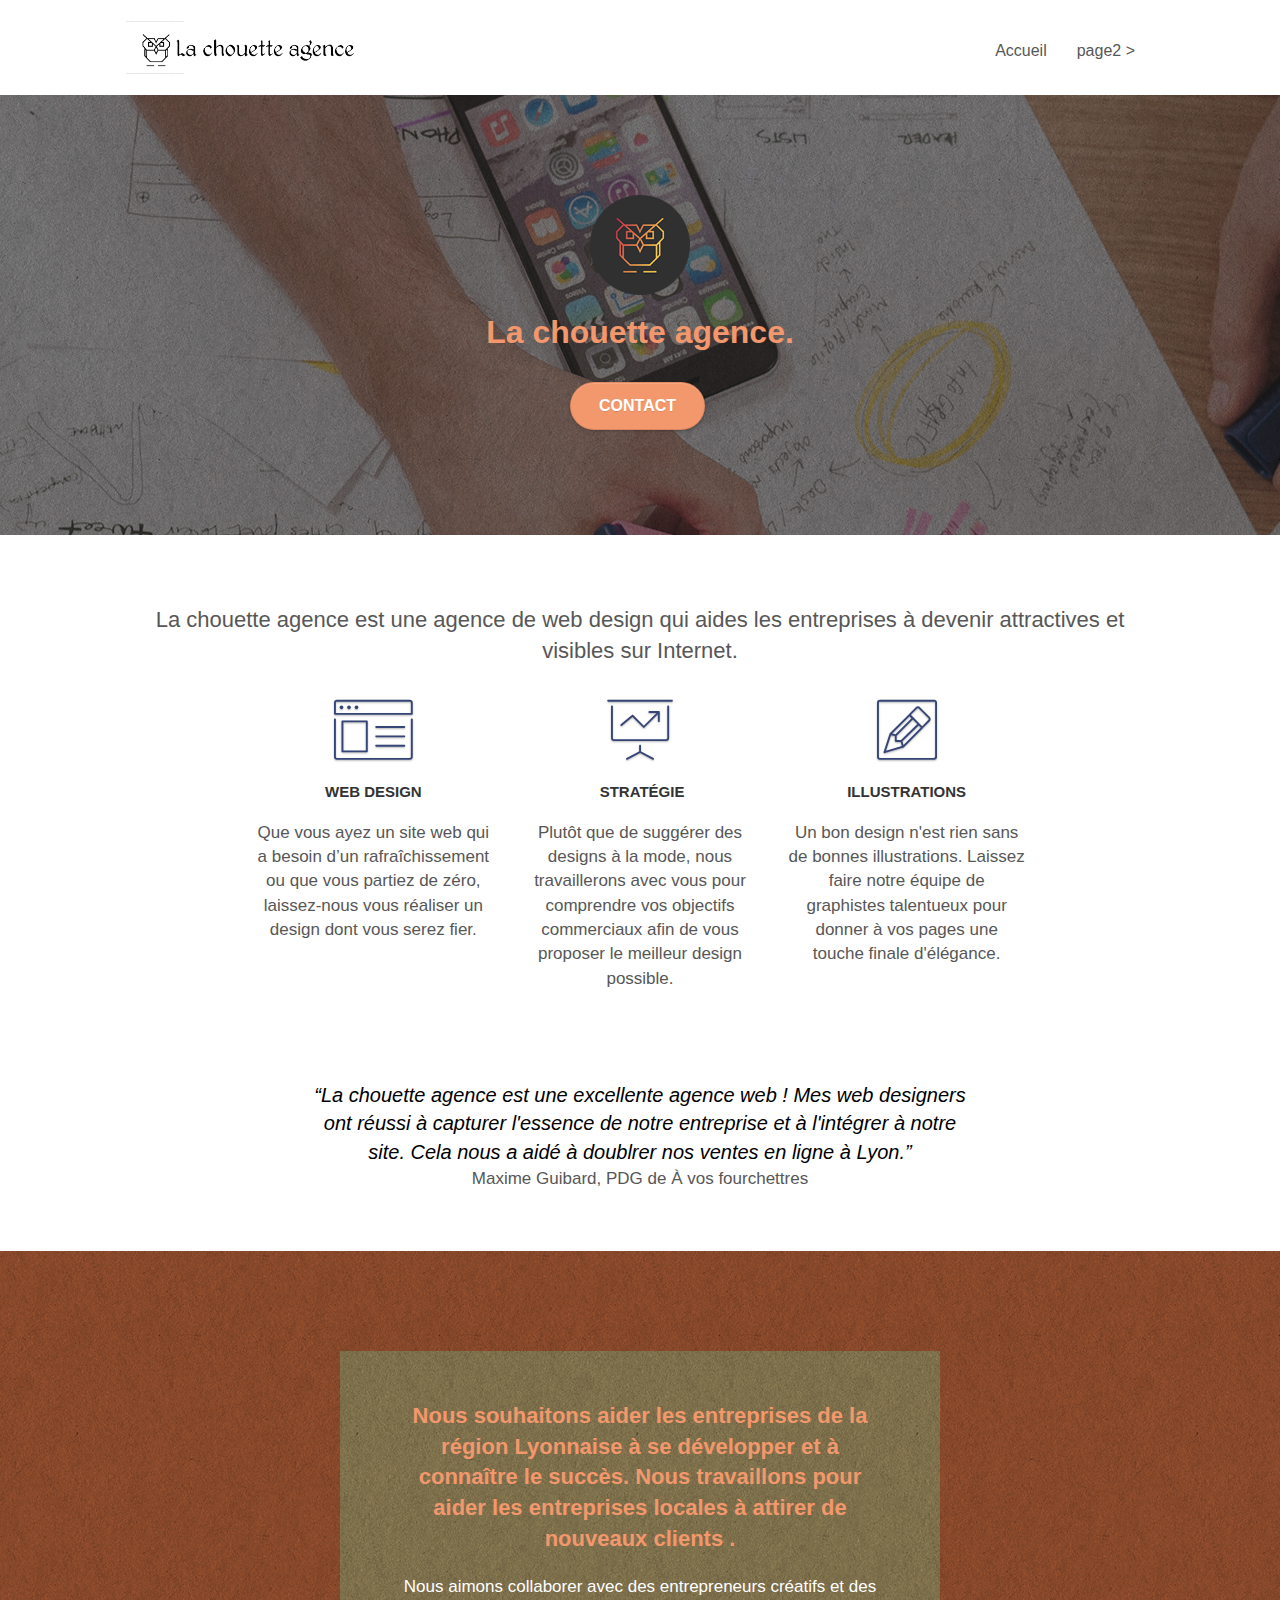
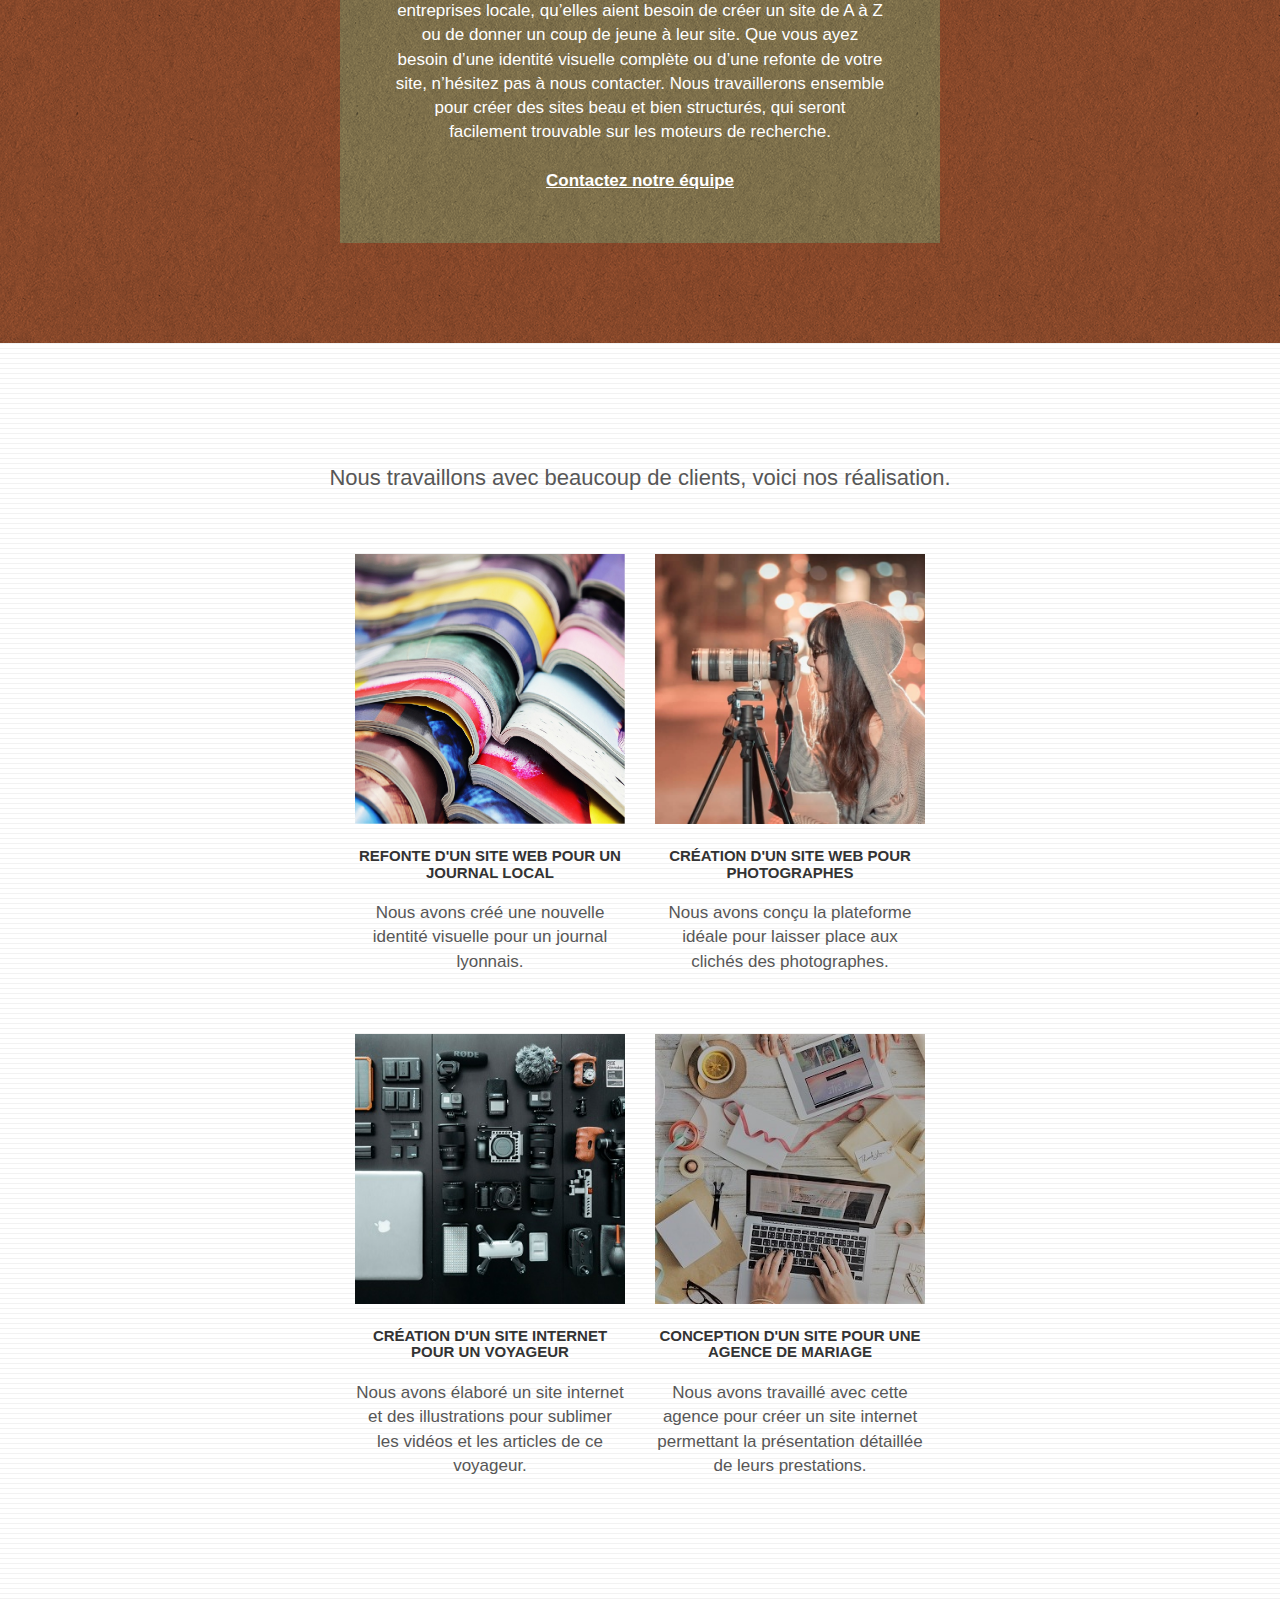
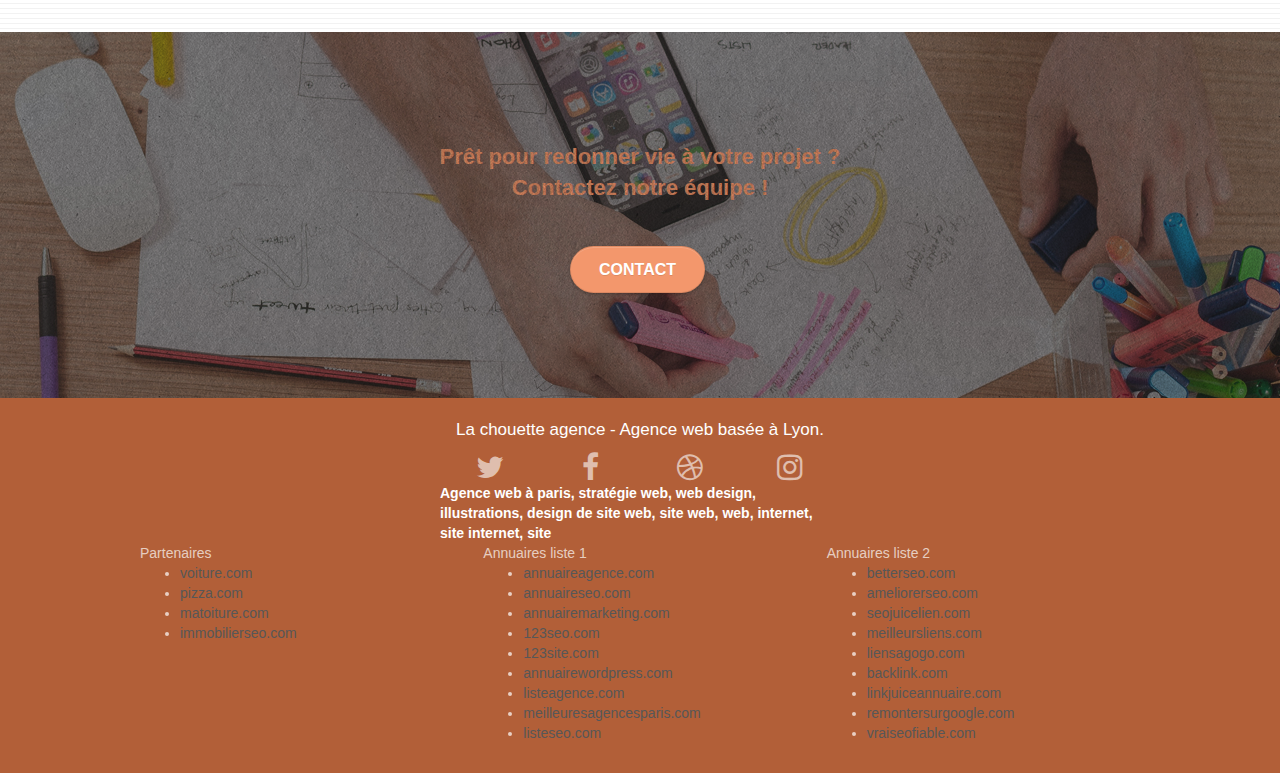
==== commit 0df6f0e6: "Problème 4" ====
--- a/index.html
+++ b/index.html
@@ -28,275 +28,277 @@
     
 </head>
 <body>
-<!-- Principal conteneur -->
-<div class="page-container">
-    
-<!-- bloc-0 -->
-<div class="bloc bgc-white l-bloc " id="bloc-0">
-	<div class="container bloc-sm">
-
-		<nav class="navbar row">
-			<div class="navbar-header">
-				<div class="keywords" style="color:#cccccc;font-size:1px;">Agence web à paris, stratégie web, web design, illustrations, design de site web, site web, web, internet, site internet, site</div>
-				<a class="navbar-brand" href="index.html"><img src="img/la-chouette-agence.png" alt="paris web design logo agence web meilleure agence" height="40" /></a>
-				<div class="keywords" style="color:#cccccc;font-size:1px;">Agence web à paris, stratégie web, web design, illustrations, design de site web, site web, web, internet, site internet, site</div>
-				<button id="nav-toggle" type="button" class="ui-navbar-toggle navbar-toggle" data-toggle="collapse" data-target=".navbar-1">
-					<span class="sr-only">Toggle navigation</span><span class="icon-bar"></span><span class="icon-bar"></span><span class="icon-bar"></span>
-				</button>
-			</div>
-			<div class="collapse navbar-collapse navbar-1 special-dropdown-nav">
-				<ul class="site-navigation nav navbar-nav">
-					<li>
-						<a href="index.html">Accueil</a>
-					</li>
-					<li>
-					</li>
-					<li>
-						<a href="page2.html">page2 &gt;</a>
-					</li>
-				</ul>
-			</div>
-		</nav>
-	</div>
-</div>
-<!-- bloc-0 END -->
-
-<!-- bloc-1-presentation -->
-<div class="bloc bgc-dark-slate-blue bg-banniere d-bloc bg-t-edge bloc-bg-texture texture-paper b-parallax" id="bloc-1-hero">
-	<div class="container bloc-lg">
-		<div class="row tight-width-whitespace">
-			<div class="col-sm-12">
-				<img src="img/logo.png" class="center-block image-resize-mode" width="100" alt="La chouette agence, agence web paris, création logo paris" />
-				<h1 class="text-center hero-bloc-text tc-white ">
-					La chouette agence.
-				</h1>
-				<div class="text-center">
-					<a href="page2.html" class="btn btn-lg btn-clean btn-rd cta-hero btn-atomic-tangerine" id="cta-hero">Contact</a>
-				</div>
-			</div>
-		</div>
-	</div>
-</div>
-<!-- bloc-1-presentation END -->
-
-<!-- bloc-2-services -->
-<div class="bloc bgc-white l-bloc" id="bloc-2-services">
-	<div class="container bloc-md">
-		<div class="row">
-			<div class="col-sm-12 text-center">
-				<h2>La chouette agence est une agence de web design qui aides les entreprises à devenir attractives et visibles sur Internet.</h2>
-			</div>
-		</div>
-		<div class="row voffset-lg med-width-whitespace">
-			<div class="col-sm-4">
-				<div class="text-center">
-					<span class="et-icon-browser sm-shadow icon-dark-slate-blue icons icon-lg"></span>
-				</div>
-				<h3 class="mg-md text-center">
-					Web design
-				</h3>
-				<p class="text-center ">
-					Que vous ayez un site web qui a besoin d&rsquo;un rafraîchissement ou que vous partiez de zéro, laissez-nous vous réaliser un design dont vous serez fier.
-				</p>
-			</div>
-			<div class="col-sm-4">
-				<div class="text-center">
-					<span class="et-icon-presentation sm-shadow icon-dark-slate-blue icons icon-lg"></span>
-				</div>
-				<h3 class="mg-md text-center">
-					&nbsp;Stratégie
-				</h3>
-				<p class="text-center ">
-					Plutôt que de suggérer des designs à la mode, nous travaillerons avec vous pour comprendre vos objectifs commerciaux afin de vous proposer le meilleur design possible.<br>
-				</p>
-			</div>
-			<div class="col-sm-4">
-				<div class="text-center">
-					<span class="et-icon-edit sm-shadow icon-dark-slate-blue icons icon-lg"></span>
-				</div>
-				<h3 class="mg-md text-center">
-					Illustrations
-				</h3>
-				<p class="text-center ">
-					Un bon design n'est rien sans de bonnes illustrations. Laissez faire notre équipe de graphistes talentueux pour donner à vos pages une touche finale d'élégance.
-				</p>
-			</div>
-		</div>
-		<div class="row voffset-lg voffset">
-			<div class="col-xs-12 col-md-8 col-md-offset-2 text-center">
-				<q>La chouette agence est une excellente agence web ! Mes web designers ont réussi à capturer l'essence de notre entreprise et à l'intégrer à notre site. Cela nous a aidé à doublrer nos ventes en ligne à Lyon.</q>
-				<p>Maxime Guibard, PDG de À  vos fourchettres</p>
-
-
-			</div>
-		</div>
-	</div>
-</div>
-<!-- bloc-2-services END -->
-
-<!-- bloc-3-what-i-do -->
-<div class="bloc tc-white bgc-atomic-tangerine bg-presentation d-bloc bloc-bg-texture texture-paper b-parallax" id="bloc-3-what-i-do">
-	<div class="container bloc-lg">
-		<div class="row tight-width-whitespace black-background">
-			<div class="col-sm-12">
-				<h2 class="mg-md text-center tc-white">
-					Nous souhaitons aider les entreprises de la région Lyonnaise à se développer et à connaître le succès. Nous travaillons pour aider les entreprises locales à attirer de nouveaux clients .<br>
-				</h2>
-				<p class="text-center white">
-					Nous aimons collaborer avec des entrepreneurs créatifs et des entreprises locale, qu’elles aient besoin de créer un site de A à Z ou de donner un coup de jeune à leur site. Que vous ayez besoin d’une identité visuelle complète ou d’une refonte de votre site, n’hésitez pas à nous contacter. Nous travaillerons ensemble pour créer des sites beau et bien structurés, qui seront facilement trouvable sur les moteurs de recherche. <br><br><a class="ltc-white bold-link" href="page2.html">Contactez notre équipe</a><br>
-				</p>
-			</div>
-		</div>
-	</div>
-</div>
-<!-- bloc-3-what-i-do END -->
-
-<!-- bloc-4-portfolio -->
-<div class="bloc bgc-white bg-lines-h2-bg bg-repeat l-bloc" id="bloc-4-portfolio">
-	<div class="container bloc-lg">
-		<div class="row">
-			<div class="col-sm-12 text-center">
-				<h2>Nous travaillons avec beaucoup de clients, voici nos réalisation.</h2>
-			</div>
-		</div>
-		<div class="row tight-width-whitespace portfolio-row">
-			<div class="col-sm-6">
-				<a href="#" data-lightbox="img/1.jpg" data-gallery-id="gallery-1" data-caption="Refonte d'un site web pour un journal local" data-frame="snapshot-lb"><img src="img/1.jpg" alt="paris web design logo agence web meilleure agence et refonte site web journal" class="img-responsive portfolio-thumb" /></a>
-				<h3 class="mg-md text-center">
-					Refonte d'un site web pour un journal local
-				</h3>
-				<p class="text-center">
-					Nous avons créé une nouvelle identité visuelle pour un journal lyonnais.
-				</p>
-			</div>
-			<div class="col-sm-6">
-				<a href="#" data-lightbox="img/2.jpg" data-gallery-id="gallery-1" data-caption="Création d'un site web pour photographes" data-frame="snapshot-lb"><img src="img/2.jpg" class="img-responsive portfolio-thumb" alt="paris web design logo agence web meilleure agence, Création d'un site web pour photographes" /></a>
-				<h3 class="mg-md text-center">
-					Création d'un site web pour photographes
-				</h3>
-				<p class="text-center">
-					Nous avons conçu la plateforme idéale pour laisser place aux clichés des photographes.
-				</p>
-			</div>
-		</div>
-		<div class="row tight-width-whitespace portfolio-row">
-			<div class="col-sm-6">
-				<a href="#" data-lightbox="img/3.bmp" data-gallery-id="gallery-1" data-caption="Création d'un site internet pour un voyageur" data-frame="snapshot-lb"><img src="img/3.bmp" class="img-responsive portfolio-thumb" alt="paris web design logo agence web meilleure agence, Création d'un site web pour voyageur"/></a>
-				<h3 class="mg-md text-center">
-					Création d'un site internet pour un voyageur
-				</h3>
-				<p class="text-center">
-					Nous avons élaboré un site internet et des illustrations pour sublimer les vidéos et les articles de ce voyageur.
-				</p>
-			</div>
-			<div class="col-sm-6">
-				<a href="#" data-lightbox="img/4.bmp" data-gallery-id="gallery-1" data-caption="Conception d'un site pour une agence de mariage" data-frame="snapshot-lb"><img src="img/4.bmp" class="img-responsive portfolio-thumb" alt="paris web design logo agence web meilleure agence, Création d'un site web pour agence de mariage" /></a>
-				<h3 class="mg-md text-center">
-					Conception d'un site pour une agence de mariage
-				</h3>
-				<p class="text-center">
-					Nous avons travaillé avec cette agence pour créer un site internet permettant la présentation détaillée de leurs prestations.
-				</p>
-			</div>
-		</div>
-	</div>
-</div>
-<!-- bloc-4-portfolio END -->
-
-<!-- bloc-5-cta -->
-<div class="bloc bgc-dark-slate-blue bg-banniere d-bloc bloc-bg-texture texture-paper" id="bloc-5-cta">
-	<div class="container bloc-lg">
-		<div class="row">
-			<h2 class="mg-md text-center tc-white">
-				Prêt pour redonner vie à votre projet ?<br>Contactez notre équipe !
-			</h2>
-			<div class="col-sm-12 text-center">
-				<a href="page2.html" class="btn btn-atomic-tangerine btn-clean btn-rd btn-lg cta-hero">Contact</a>
-			</div>
-		</div>
-	</div>
-</div>
-<!-- bloc-5-cta END -->
-
-<!-- Footer - bloc-8 -->
-<div class="bloc bgc-atomic-tangerine d-bloc" id="bloc-8">
-	<div class="container bloc-sm">
-		<div class="row">
-			<div class="col-sm-12">
-				<p class="text-center white">
-					La chouette agence - Agence web basée à Lyon.<br>
-				</p>
-				<div class="row row-no-gutters social">
-					<div class="col-sm-3">
+	<!-- Principal conteneur -->
+	<main class="page-container">
+		
+		<!-- bloc-0 -->
+		<header class="bloc bgc-white l-bloc " id="bloc-0">
+			<div class="container bloc-sm">
+
+				<nav class="navbar row">
+					<div class="navbar-header">
+						<div class="keywords" style="color:#cccccc;font-size:1px;">Agence web à paris, stratégie web, web design, illustrations, design de site web, site web, web, internet, site internet, site</div>
+						<a class="navbar-brand" href="index.html"><img src="img/la-chouette-agence.png" alt="paris web design logo agence web meilleure agence" height="40" /></a>
+						<div class="keywords" style="color:#cccccc;font-size:1px;">Agence web à paris, stratégie web, web design, illustrations, design de site web, site web, web, internet, site internet, site</div>
+						<button id="nav-toggle" type="button" class="ui-navbar-toggle navbar-toggle" data-toggle="collapse" data-target=".navbar-1">
+							<span class="sr-only">Toggle navigation</span><span class="icon-bar"></span><span class="icon-bar"></span><span class="icon-bar"></span>
+						</button>
+					</div>
+					<div class="collapse navbar-collapse navbar-1 special-dropdown-nav">
+						<ul class="site-navigation nav navbar-nav">
+							<li>
+								<a href="index.html">Accueil</a>
+							</li>
+							<li>
+							</li>
+							<li>
+								<a href="page2.html">page2 &gt;</a>
+							</li>
+						</ul>
+					</div>
+				</nav>
+			</div>
+		</header>
+		<!-- bloc-0 END -->
+
+		<!-- bloc-1-presentation -->
+		<section class="bloc bgc-dark-slate-blue bg-banniere d-bloc bg-t-edge bloc-bg-texture texture-paper b-parallax" id="bloc-1-hero">
+			<div class="container bloc-lg">
+				<div class="row tight-width-whitespace">
+					<div class="col-sm-12">
+						<img src="img/logo.png" class="center-block image-resize-mode" width="100" alt="La chouette agence, agence web paris, création logo paris" />
+						<h1 class="text-center hero-bloc-text tc-white ">
+							La chouette agence.
+						</h1>
 						<div class="text-center">
-							<a class="social" href="index.html"><span class="fa fa-twitter icon-md"></span></a>
-						</div>
-					</div>
-					<div class="col-sm-3">
+							<a href="page2.html" class="btn btn-lg btn-clean btn-rd cta-hero btn-atomic-tangerine" id="cta-hero">Contact</a>
+						</div>
+					</div>
+				</div>
+			</div>
+		</section>
+		<!-- bloc-1-presentation END -->
+
+		<!-- bloc-2-services -->
+		<section class="bloc bgc-white l-bloc" id="bloc-2-services">
+			<div class="container bloc-md">
+				<div class="row">
+					<div class="col-sm-12 text-center">
+						<h2>La chouette agence est une agence de web design qui aides les entreprises à devenir attractives et visibles sur Internet.</h2>
+					</div>
+				</div>
+				<div class="row voffset-lg med-width-whitespace">
+					<div class="col-sm-4">
 						<div class="text-center">
-							<a class="social" href="index.html"><span class="fa fa-facebook icon-md"></span></a>
-						</div>
-					</div>
-					<div class="col-sm-3">
+							<span class="et-icon-browser sm-shadow icon-dark-slate-blue icons icon-lg"></span>
+						</div>
+						<h3 class="mg-md text-center">
+							Web design
+						</h3>
+						<p class="text-center ">
+							Que vous ayez un site web qui a besoin d&rsquo;un rafraîchissement ou que vous partiez de zéro, laissez-nous vous réaliser un design dont vous serez fier.
+						</p>
+					</div>
+					<div class="col-sm-4">
 						<div class="text-center">
-							<a class="social" href="index.html"><span class="fa fa-dribbble icon-md"></span></a>
-						</div>
-					</div>
-					<div class="col-sm-3">
+							<span class="et-icon-presentation sm-shadow icon-dark-slate-blue icons icon-lg"></span>
+						</div>
+						<h3 class="mg-md text-center">
+							&nbsp;Stratégie
+						</h3>
+						<p class="text-center ">
+							Plutôt que de suggérer des designs à la mode, nous travaillerons avec vous pour comprendre vos objectifs commerciaux afin de vous proposer le meilleur design possible.<br>
+						</p>
+					</div>
+					<div class="col-sm-4">
 						<div class="text-center">
-							<a class="social" href="index.html"><span class="fa fa-instagram icon-md"></span></a>
-						</div>
-					</div>
-					<div class="keywords" style="color:#F3976C;">Agence web à paris, stratégie web, web design, illustrations, design de site web, site web, web, internet, site internet, site</div>
-				</div>
+							<span class="et-icon-edit sm-shadow icon-dark-slate-blue icons icon-lg"></span>
+						</div>
+						<h3 class="mg-md text-center">
+							Illustrations
+						</h3>
+						<p class="text-center ">
+							Un bon design n'est rien sans de bonnes illustrations. Laissez faire notre équipe de graphistes talentueux pour donner à vos pages une touche finale d'élégance.
+						</p>
+					</div>
+				</div>
+				<div class="row voffset-lg voffset">
+					<div class="col-xs-12 col-md-8 col-md-offset-2 text-center">
+						<q>La chouette agence est une excellente agence web ! Mes web designers ont réussi à capturer l'essence de notre entreprise et à l'intégrer à notre site. Cela nous a aidé à doublrer nos ventes en ligne à Lyon.</q>
+						<p>Maxime Guibard, PDG de À  vos fourchettres</p>
+
+
+					</div>
+				</div>
+			</div>
+		</section>
+		<!-- bloc-2-services END -->
+
+		<!-- bloc-3-what-i-do -->
+		<section class="bloc tc-white bgc-atomic-tangerine bg-presentation d-bloc bloc-bg-texture texture-paper b-parallax" id="bloc-3-what-i-do">
+			<div class="container bloc-lg">
+				<div class="row tight-width-whitespace black-background">
+					<div class="col-sm-12">
+						<h2 class="mg-md text-center tc-white">
+							Nous souhaitons aider les entreprises de la région Lyonnaise à se développer et à connaître le succès. Nous travaillons pour aider les entreprises locales à attirer de nouveaux clients .<br>
+						</h2>
+						<p class="text-center white">
+							Nous aimons collaborer avec des entrepreneurs créatifs et des entreprises locale, qu’elles aient besoin de créer un site de A à Z ou de donner un coup de jeune à leur site. Que vous ayez besoin d’une identité visuelle complète ou d’une refonte de votre site, n’hésitez pas à nous contacter. Nous travaillerons ensemble pour créer des sites beau et bien structurés, qui seront facilement trouvable sur les moteurs de recherche. <br><br><a class="ltc-white bold-link" href="page2.html">Contactez notre équipe</a><br>
+						</p>
+					</div>
+				</div>
+			</div>
+		</Section>
+		<!-- bloc-3-what-i-do END -->
+
+		<!-- bloc-4-portfolio -->
+		<section class="bloc bgc-white bg-lines-h2-bg bg-repeat l-bloc" id="bloc-4-portfolio">
+			<div class="container bloc-lg">
 				<div class="row">
-					<div class="col-sm-4">
-						Partenaires
-							<ul>
-								<li><a href="voiture.com">voiture.com</a></li>
-								<li><a href="pizza.com">pizza.com</a></li>
-								<li><a href="matoiture.com">matoiture.com</a></li>
-								<li><a href="immobilierseo.com">immobilierseo.com</a></li>
-							</ul>		
-					</div>
-					<div class="col-sm-4">
-						Annuaires liste 1
-						<ul>
-							<li><a href="annuaireagence.com">annuaireagence.com</a></li>
-							<li><a href="annuaireseo.com">annuaireseo.com</a></li>
-							<li><a href="annuairemarketing.com">annuairemarketing.com</a></li>
-							<li><a href="123seoture.com">123seo.com</a></li>
-							<li><a href="123site.com">123site.com</a></li>
-							<li><a href="annuairewordpress.com">annuairewordpress.com</a></li>
-							<li><a href="listeagence.com">listeagence.com</a></li>
-							<li><a href="meilleuresagencesparis.com">meilleuresagencesparis.com</a></li>
-							<li><a href="listeseo.com">listeseo.com</a></li>
-						</ul>
-					</div>
-					<div class="col-sm-4">
-						Annuaires liste 2
-						<ul>
-							<li><a href="betterseo.com">betterseo.com</a></li>
-							<li><a href="ameliorerseo.com">ameliorerseo.com</a></li>
-							<li><a href="seojuicelien.com">seojuicelien.com</a></li>
-							<li><a href="meilleursliens.com">meilleursliens.com</a></li>
-							<li><a href="liensagogo.com">liensagogo.com</a></li>
-							<li><a href="backlink.com">backlink.com</a></li>
-							<li><a href="linkjuiceannuaire.com">linkjuiceannuaire.com</a></li>
-							<li><a href="remontersurgoogle.com">remontersurgoogle.com</a></li>
-							<li><a href="vraiseofiable.com">vraiseofiable.com</a></li>
-						</ul>
-					</div>
-				</div>
-			</div>
-		</div>
-	</div>
-</div>
-<!-- Footer - bloc-8 END -->
-
-</div>
-<!-- Principal conteneur END -->
-    
+					<div class="col-sm-12 text-center">
+						<h2>Nous travaillons avec beaucoup de clients, voici nos réalisation.</h2>
+					</div>
+				</div>
+				<div class="row tight-width-whitespace portfolio-row">
+					<article class="col-sm-6">
+						<a href="#" data-lightbox="img/1.jpg" data-gallery-id="gallery-1" data-caption="Refonte d'un site web pour un journal local" data-frame="snapshot-lb"><img src="img/1.jpg" alt="paris web design logo agence web meilleure agence et refonte site web journal" class="img-responsive portfolio-thumb" /></a>
+						<h3 class="mg-md text-center">
+							Refonte d'un site web pour un journal local
+						</h3>
+						<p class="text-center">
+							Nous avons créé une nouvelle identité visuelle pour un journal lyonnais.
+						</p>
+					</article>
+					<article class="col-sm-6">
+						<a href="#" data-lightbox="img/2.jpg" data-gallery-id="gallery-1" data-caption="Création d'un site web pour photographes" data-frame="snapshot-lb"><img src="img/2.jpg" class="img-responsive portfolio-thumb" alt="paris web design logo agence web meilleure agence, Création d'un site web pour photographes" /></a>
+						<h3 class="mg-md text-center">
+							Création d'un site web pour photographes
+						</h3>
+						<p class="text-center">
+							Nous avons conçu la plateforme idéale pour laisser place aux clichés des photographes.
+						</p>
+					</article>
+				</div>
+				<div class="row tight-width-whitespace portfolio-row">
+					<article class="col-sm-6">
+						<a href="#" data-lightbox="img/3.bmp" data-gallery-id="gallery-1" data-caption="Création d'un site internet pour un voyageur" data-frame="snapshot-lb"><img src="img/3.bmp" class="img-responsive portfolio-thumb" alt="paris web design logo agence web meilleure agence, Création d'un site web pour voyageur"/></a>
+						<h3 class="mg-md text-center">
+							Création d'un site internet pour un voyageur
+						</h3>
+						<p class="text-center">
+							Nous avons élaboré un site internet et des illustrations pour sublimer les vidéos et les articles de ce voyageur.
+						</p>
+					</article>
+					<article class="col-sm-6">
+						<a href="#" data-lightbox="img/4.bmp" data-gallery-id="gallery-1" data-caption="Conception d'un site pour une agence de mariage" data-frame="snapshot-lb"><img src="img/4.bmp" class="img-responsive portfolio-thumb" alt="paris web design logo agence web meilleure agence, Création d'un site web pour agence de mariage" /></a>
+						<h3 class="mg-md text-center">
+							Conception d'un site pour une agence de mariage
+						</h3>
+						<p class="text-center">
+							Nous avons travaillé avec cette agence pour créer un site internet permettant la présentation détaillée de leurs prestations.
+						</p>
+					</article>
+				</div>
+			</div>
+		</section>
+		<!-- bloc-4-portfolio END -->
+
+		<!-- bloc-5-cta -->
+		<section class="bloc bgc-dark-slate-blue bg-banniere d-bloc bloc-bg-texture texture-paper" id="bloc-5-cta">
+			<div class="container bloc-lg">
+				<div class="row">
+					<h2 class="mg-md text-center tc-white">
+						Prêt pour redonner vie à votre projet ?<br>Contactez notre équipe !
+					</h2>
+					<div class="col-sm-12 text-center">
+						<a href="page2.html" class="btn btn-atomic-tangerine btn-clean btn-rd btn-lg cta-hero">Contact</a>
+					</div>
+				</div>
+			</div>
+		</section>
+		<!-- bloc-5-cta END -->
+
+		<!-- Footer - bloc-8 -->
+		<footer class="bloc bgc-atomic-tangerine d-bloc" id="bloc-8">
+			<div class="container bloc-sm">
+				<div class="row">
+					<div class="col-sm-12">
+						<p class="text-center white">
+							La chouette agence - Agence web basée à Lyon.<br>
+						</p>
+						<div class="row row-no-gutters social">
+							<div class="col-sm-3">
+								<div class="text-center">
+									<a class="social" href="index.html"><span class="fa fa-twitter icon-md"></span></a>
+								</div>
+							</div>
+							<div class="col-sm-3">
+								<div class="text-center">
+									<a class="social" href="index.html"><span class="fa fa-facebook icon-md"></span></a>
+								</div>
+							</div>
+							<div class="col-sm-3">
+								<div class="text-center">
+									<a class="social" href="index.html"><span class="fa fa-dribbble icon-md"></span></a>
+								</div>
+							</div>
+							<div class="col-sm-3">
+								<div class="text-center">
+									<a class="social" href="index.html"><span class="fa fa-instagram icon-md"></span></a>
+								</div>
+							</div>
+							<div class="keywords">
+								Agence web à paris, stratégie web, web design, illustrations, design de site web, site web, web, internet, site internet, site
+							</div>
+						</div>
+						<div class="row">
+							<div class="col-sm-4">
+								Partenaires
+									<ul>
+										<li><a href="voiture.com">voiture.com</a></li>
+										<li><a href="pizza.com">pizza.com</a></li>
+										<li><a href="matoiture.com">matoiture.com</a></li>
+										<li><a href="immobilierseo.com">immobilierseo.com</a></li>
+									</ul>		
+							</div>
+							<div class="col-sm-4">
+								Annuaires liste 1
+								<ul>
+									<li><a href="annuaireagence.com">annuaireagence.com</a></li>
+									<li><a href="annuaireseo.com">annuaireseo.com</a></li>
+									<li><a href="annuairemarketing.com">annuairemarketing.com</a></li>
+									<li><a href="123seoture.com">123seo.com</a></li>
+									<li><a href="123site.com">123site.com</a></li>
+									<li><a href="annuairewordpress.com">annuairewordpress.com</a></li>
+									<li><a href="listeagence.com">listeagence.com</a></li>
+									<li><a href="meilleuresagencesparis.com">meilleuresagencesparis.com</a></li>
+									<li><a href="listeseo.com">listeseo.com</a></li>
+								</ul>
+							</div>
+							<div class="col-sm-4">
+								Annuaires liste 2
+								<ul>
+									<li><a href="betterseo.com">betterseo.com</a></li>
+									<li><a href="ameliorerseo.com">ameliorerseo.com</a></li>
+									<li><a href="seojuicelien.com">seojuicelien.com</a></li>
+									<li><a href="meilleursliens.com">meilleursliens.com</a></li>
+									<li><a href="liensagogo.com">liensagogo.com</a></li>
+									<li><a href="backlink.com">backlink.com</a></li>
+									<li><a href="linkjuiceannuaire.com">linkjuiceannuaire.com</a></li>
+									<li><a href="remontersurgoogle.com">remontersurgoogle.com</a></li>
+									<li><a href="vraiseofiable.com">vraiseofiable.com</a></li>
+								</ul>
+							</div>
+						</div>
+					</div>
+				</div>
+			</div>
+		</footer>
+		<!-- Footer - bloc-8 END -->
+
+	</main>
+	<!-- Principal conteneur END -->
+		
 
 </body>
 </html>
--- a/style.css
+++ b/style.css
@@ -753,7 +753,7 @@
 }
 
 .black-background {
-    background-color: rgba(165, 147, 99, 0.7);
+    background-color: rgba(165, 147, 99, 1);
     padding: 40px 40px 40px 40px;
 }
 
@@ -771,11 +771,12 @@
 }
 
 .bgc-atomic-tangerine {
-    background-color: #F3976C;
+    background-color: #b25f38;
 }
 
 .tc-white {
     color: #F3976C!important;
+    font-weight: bold;
 }
 
 .btn-atomic-tangerine {
@@ -1045,4 +1046,9 @@
     font-style: italic;
     color: black;
     font-size: 2rem;
+}
+
+.keywords {
+    font-weight: bold;
+    color: white;
 }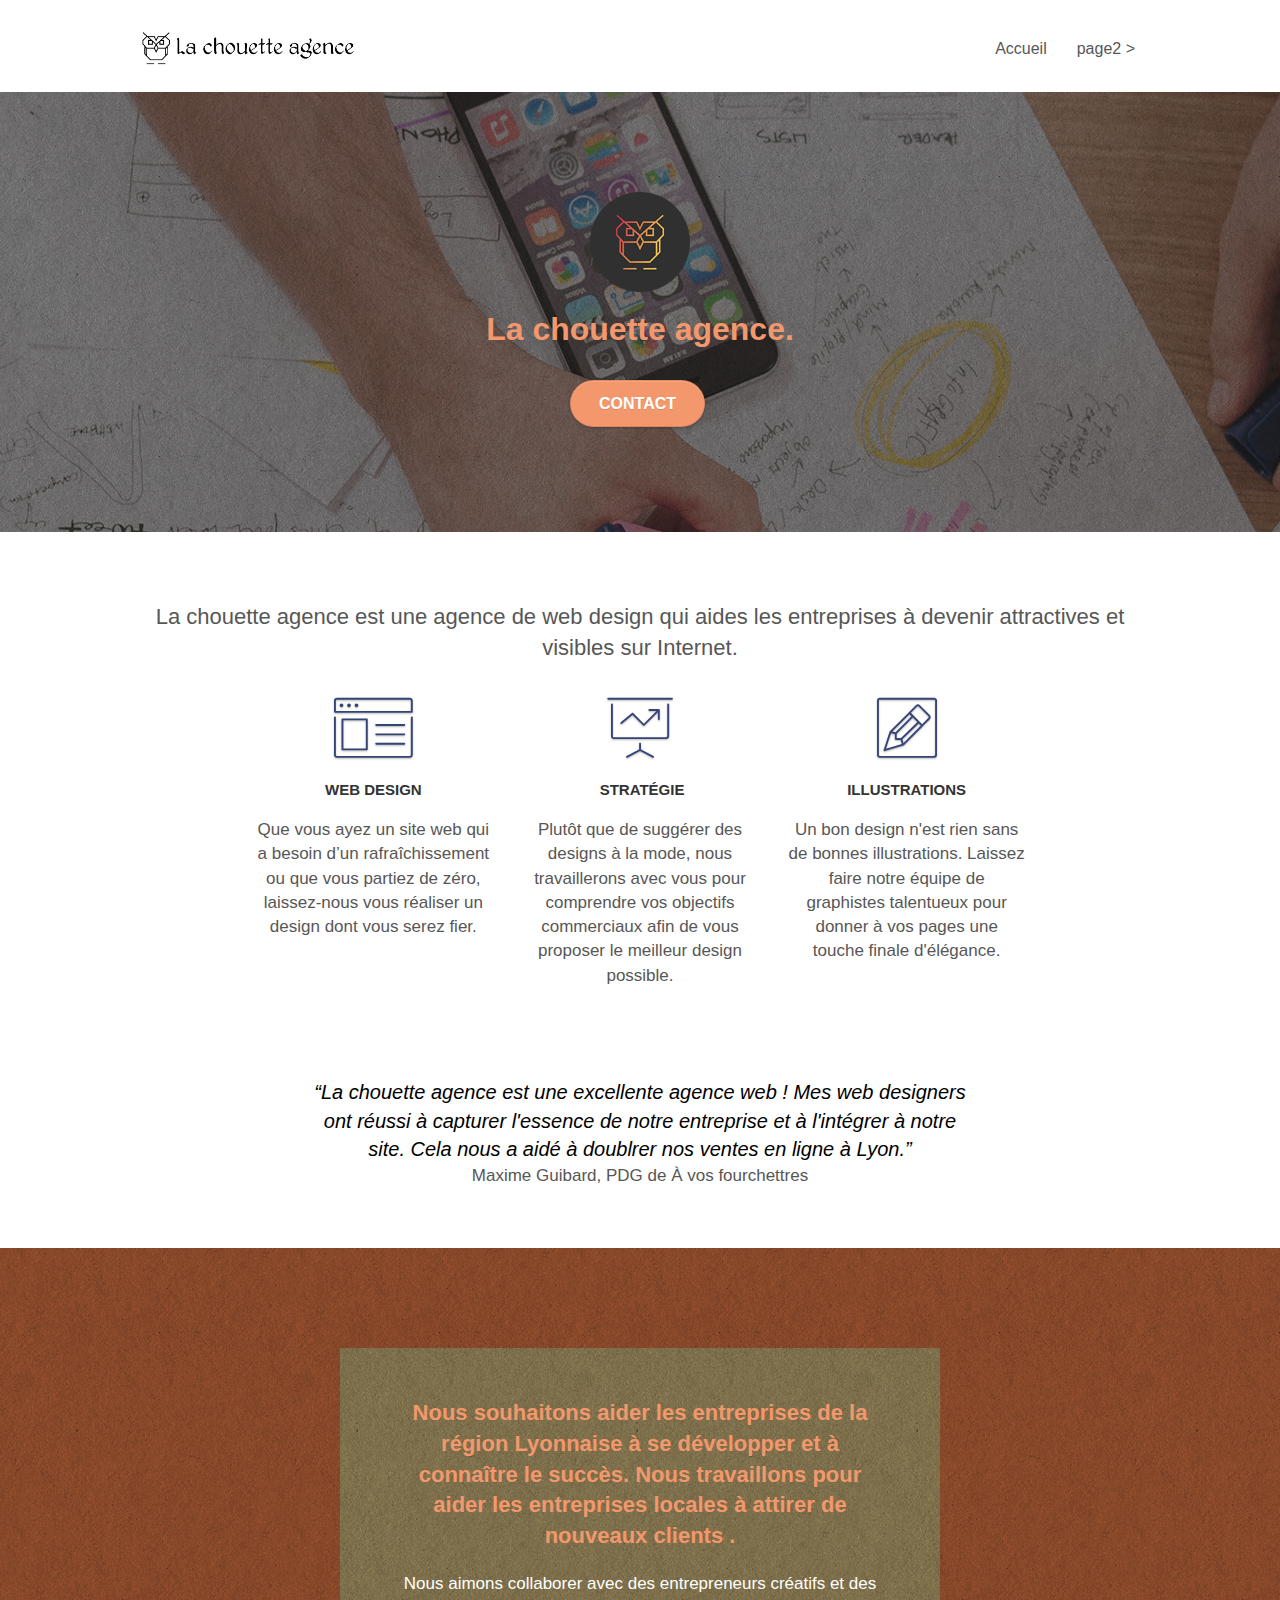
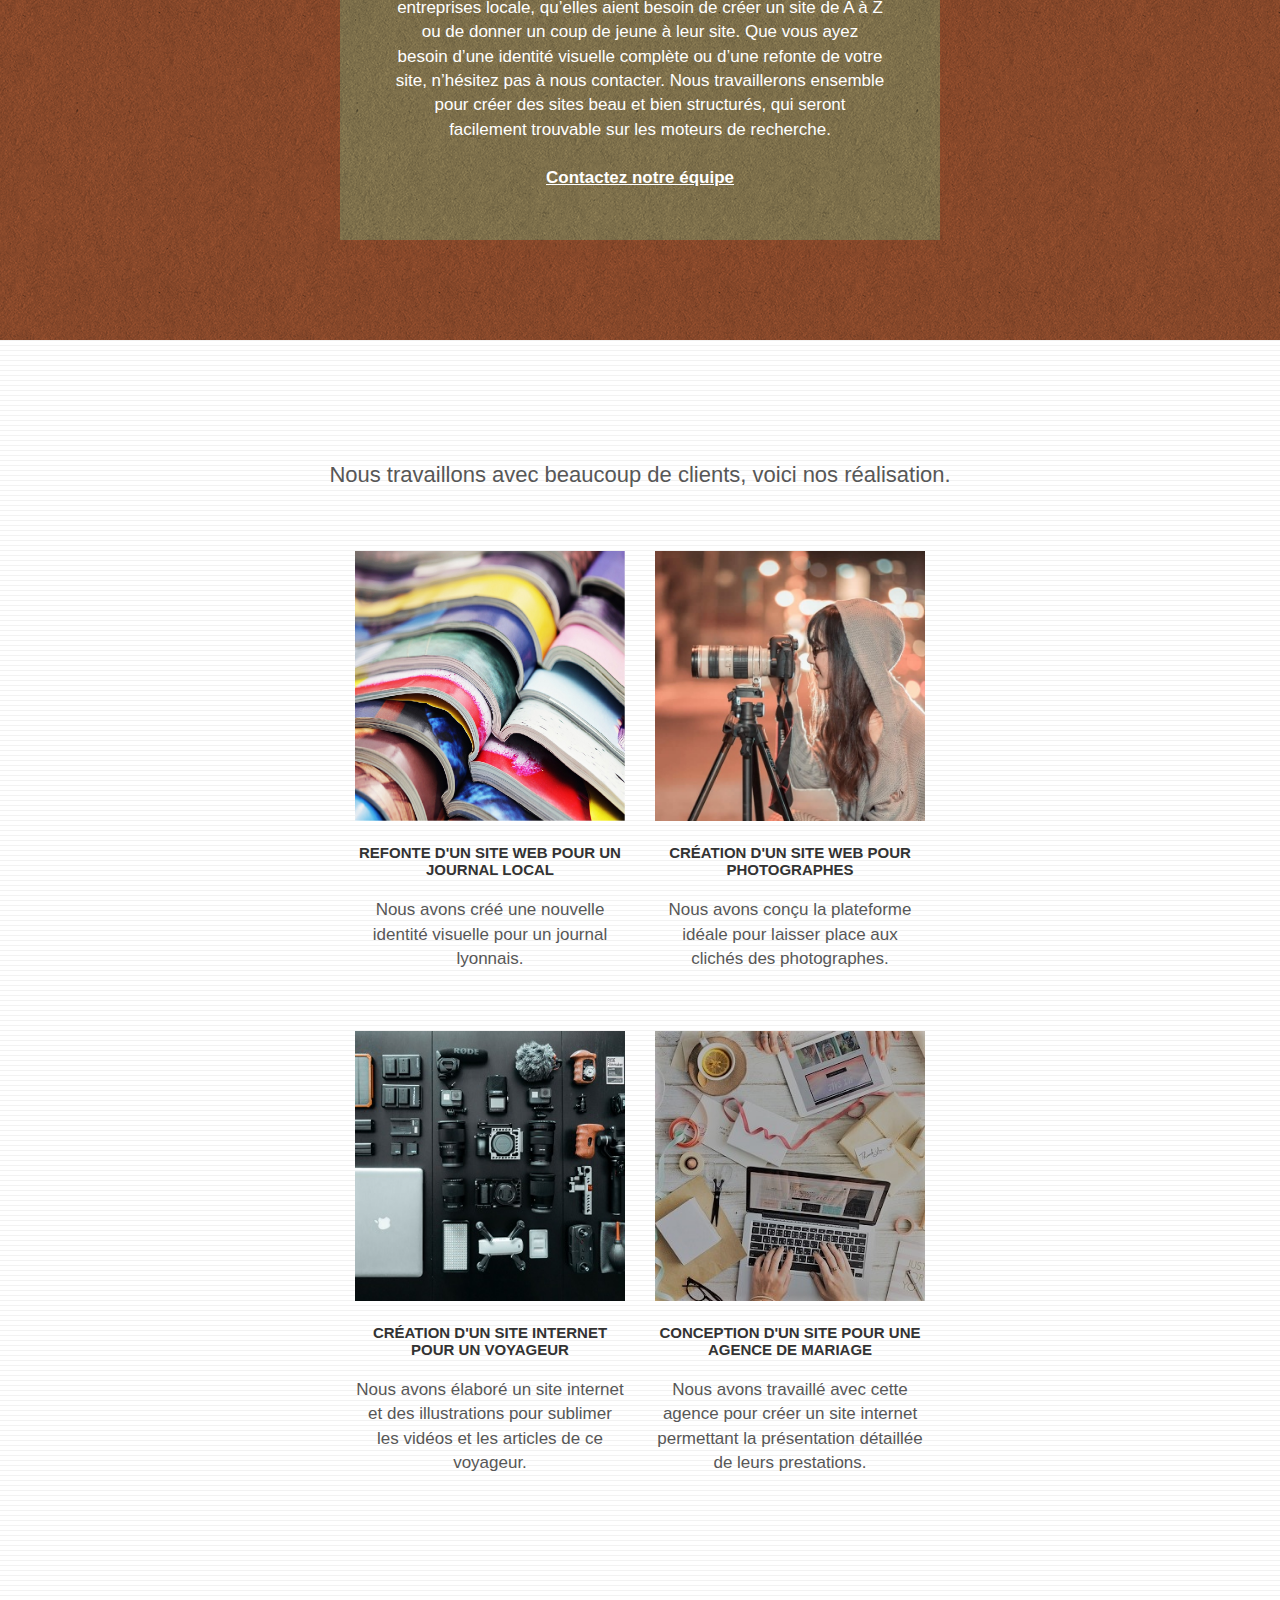
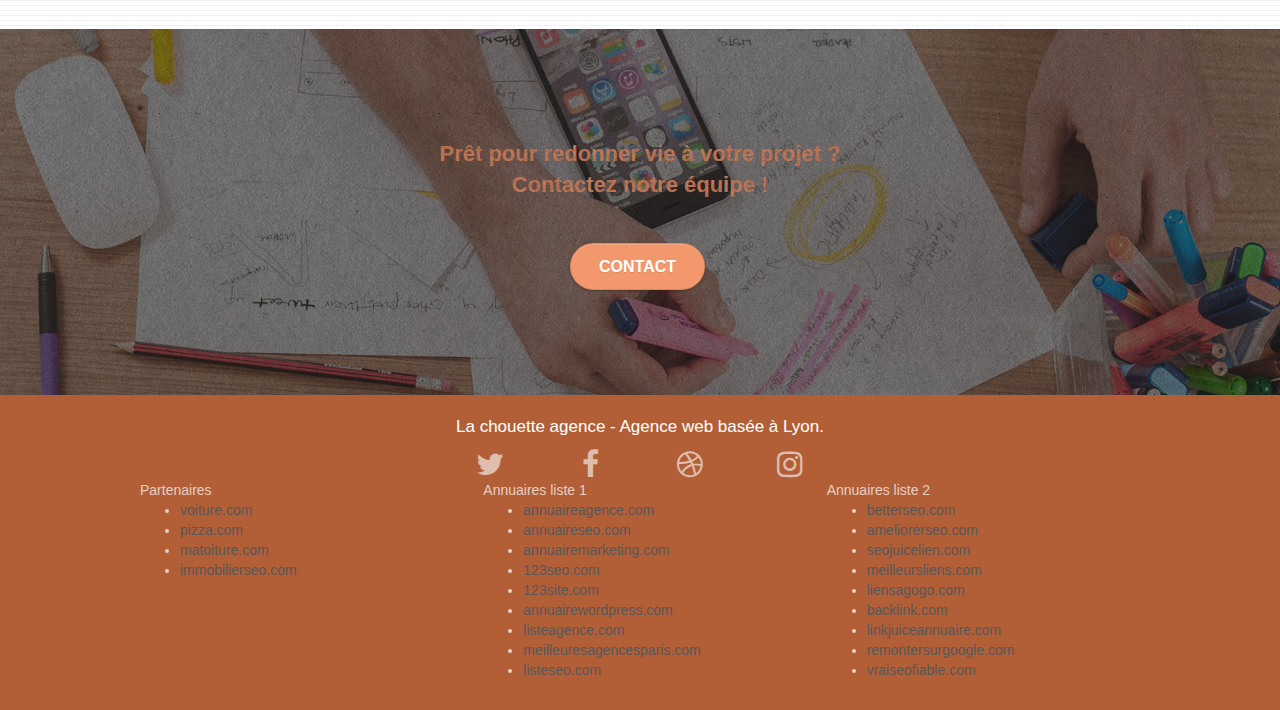
==== commit 478408b8: "Problème n°5" ====
--- a/index.html
+++ b/index.html
@@ -2,7 +2,7 @@
 <html lang="Default">
 <head>
     <meta charset="utf-8">
-    <meta name="keywords" content="seo, google, site web, site internet, agence design paris, agence design, agence design,agence design,agence design,agence design,agence design,agence design,agence design,agence design">
+    <meta name="keywords" content="développement web, web design, Lyon, entreprise">
     <meta name="description" content="">
     <meta name="viewport" content="width=device-width, initial-scale=1.0, viewport-fit=cover">
     <link rel="shortcut icon" type="image/png" href="favicon.jpg">
@@ -37,9 +37,7 @@
 
 				<nav class="navbar row">
 					<div class="navbar-header">
-						<div class="keywords" style="color:#cccccc;font-size:1px;">Agence web à paris, stratégie web, web design, illustrations, design de site web, site web, web, internet, site internet, site</div>
 						<a class="navbar-brand" href="index.html"><img src="img/la-chouette-agence.png" alt="paris web design logo agence web meilleure agence" height="40" /></a>
-						<div class="keywords" style="color:#cccccc;font-size:1px;">Agence web à paris, stratégie web, web design, illustrations, design de site web, site web, web, internet, site internet, site</div>
 						<button id="nav-toggle" type="button" class="ui-navbar-toggle navbar-toggle" data-toggle="collapse" data-target=".navbar-1">
 							<span class="sr-only">Toggle navigation</span><span class="icon-bar"></span><span class="icon-bar"></span><span class="icon-bar"></span>
 						</button>
@@ -247,9 +245,7 @@
 									<a class="social" href="index.html"><span class="fa fa-instagram icon-md"></span></a>
 								</div>
 							</div>
-							<div class="keywords">
-								Agence web à paris, stratégie web, web design, illustrations, design de site web, site web, web, internet, site internet, site
-							</div>
+							
 						</div>
 						<div class="row">
 							<div class="col-sm-4">
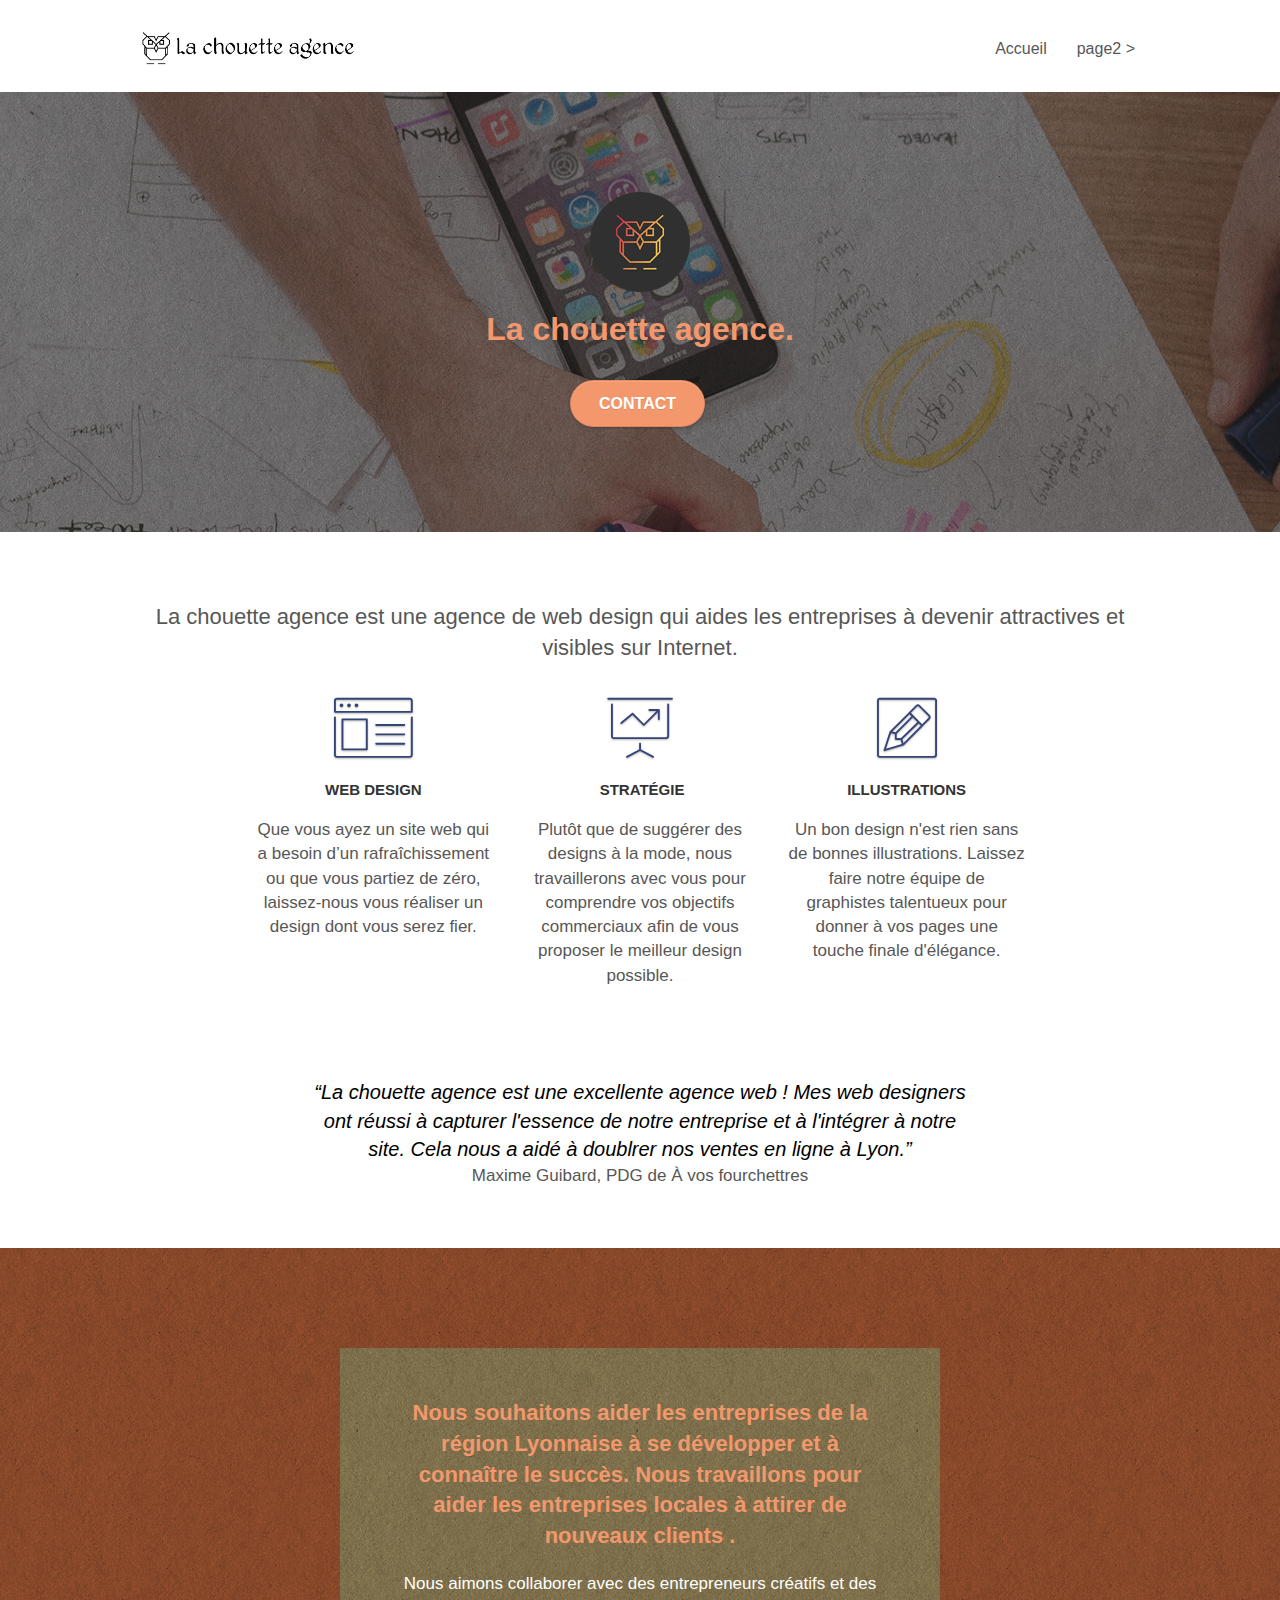
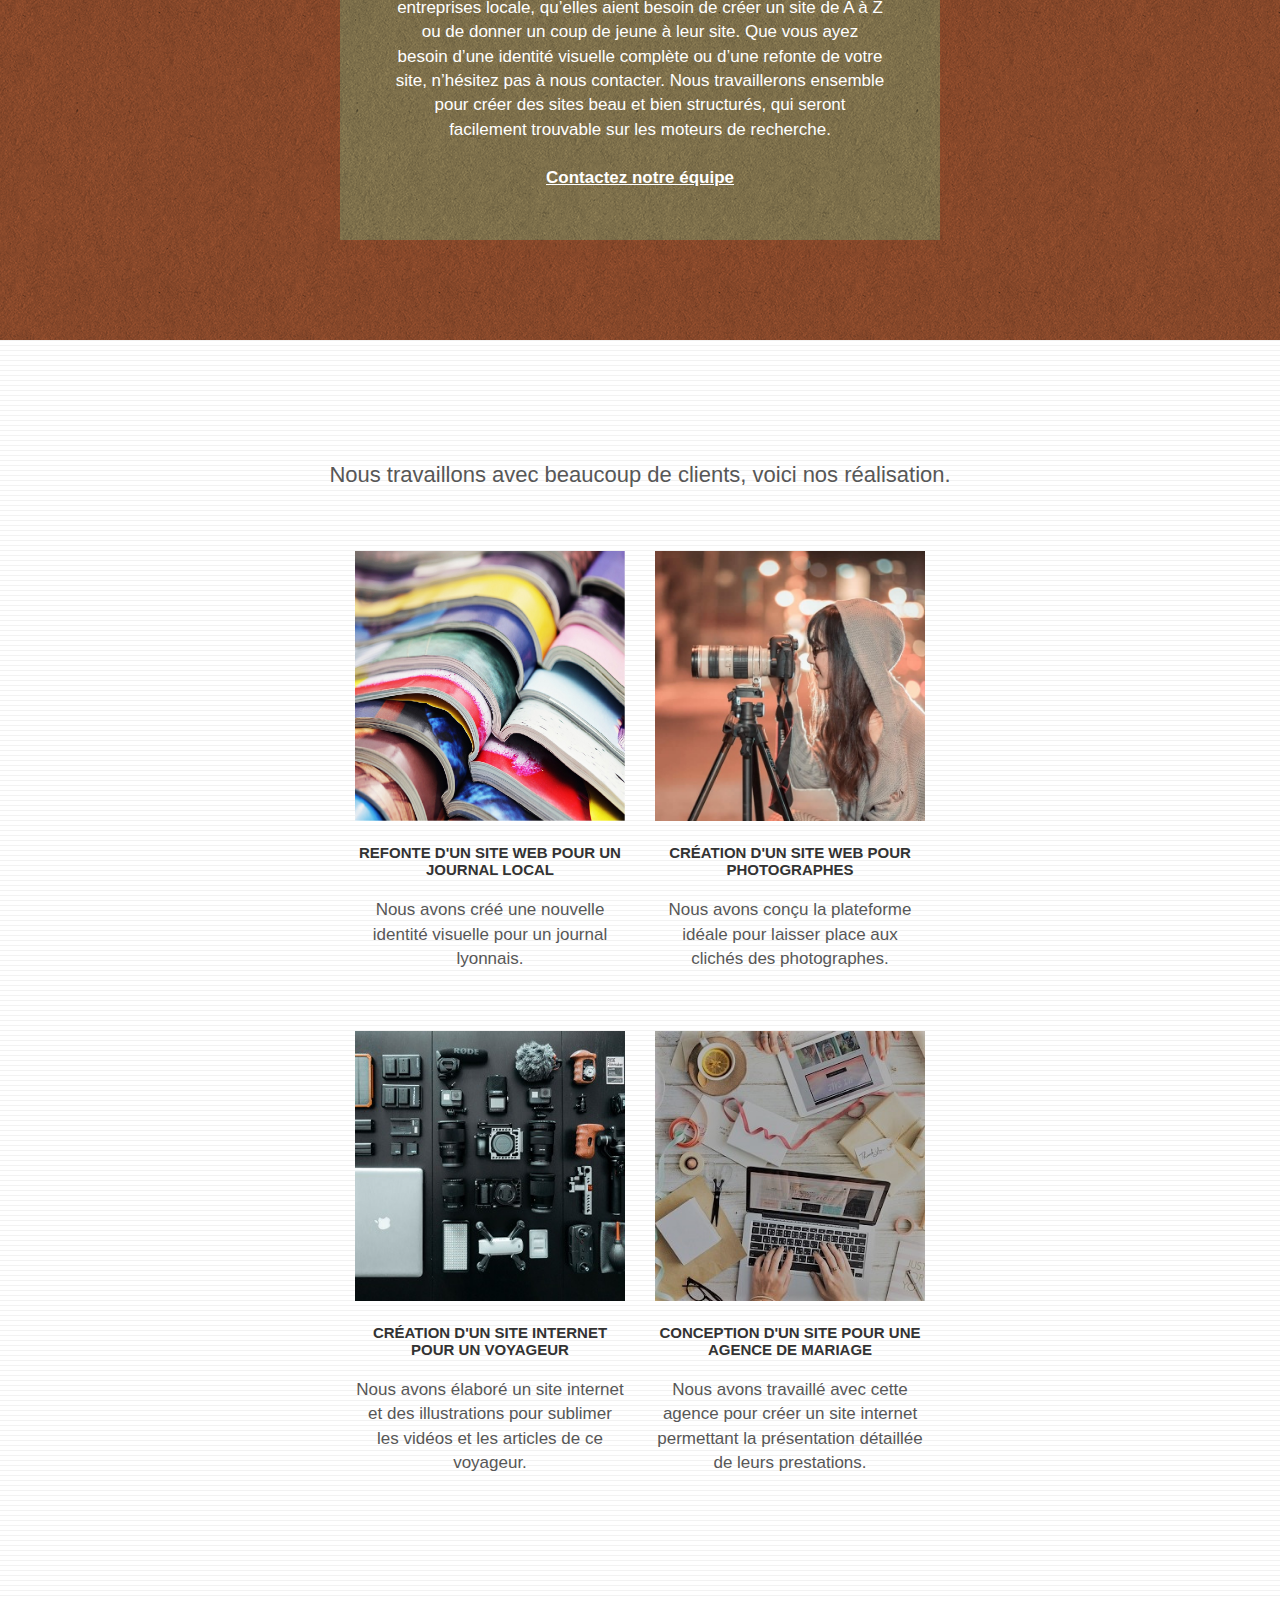
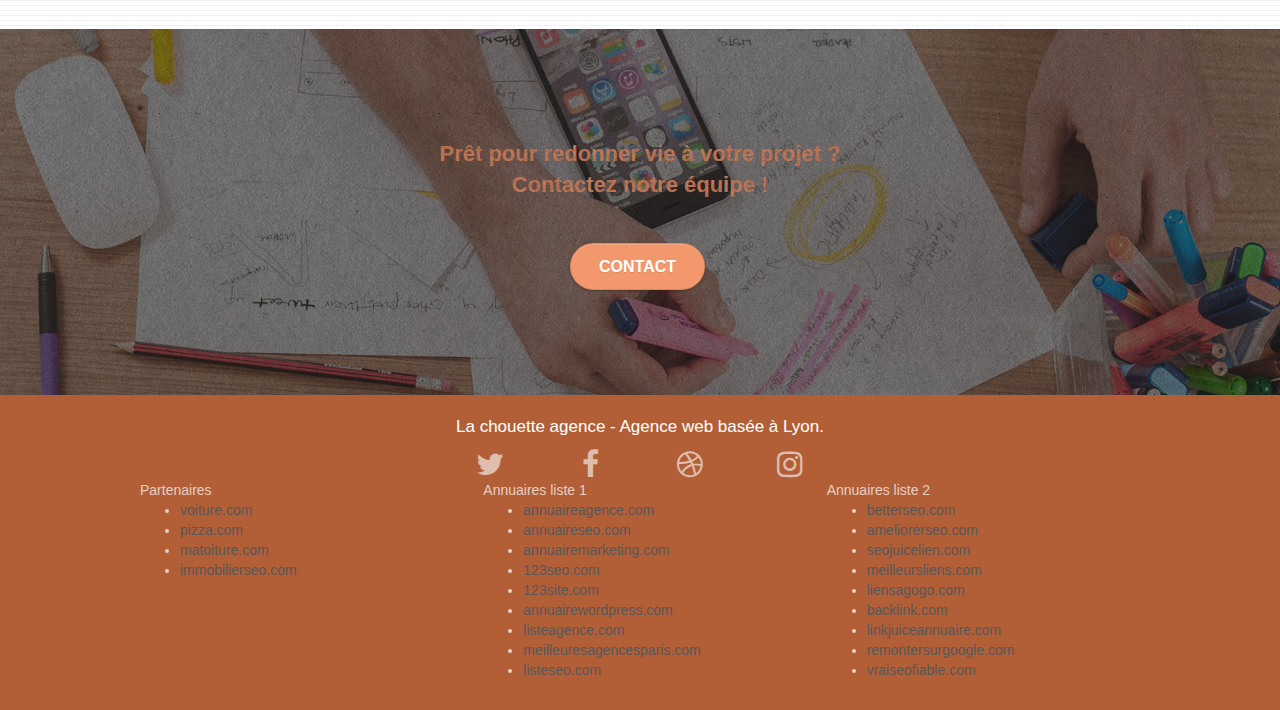
==== commit ccea8f68: "Problème n°6 Ajout images optimisées" ====
--- a/index.html
+++ b/index.html
@@ -159,7 +159,7 @@
 				</div>
 				<div class="row tight-width-whitespace portfolio-row">
 					<article class="col-sm-6">
-						<a href="#" data-lightbox="img/1.jpg" data-gallery-id="gallery-1" data-caption="Refonte d'un site web pour un journal local" data-frame="snapshot-lb"><img src="img/1.jpg" alt="paris web design logo agence web meilleure agence et refonte site web journal" class="img-responsive portfolio-thumb" /></a>
+						<a href="#" data-lightbox="img/site-web-journal.jpg" data-gallery-id="gallery-1" data-caption="Refonte d'un site web pour un journal local" data-frame="snapshot-lb"><img src="img/site-web-journal.jpg" alt="paris web design logo agence web meilleure agence et refonte site web journal" class="img-responsive portfolio-thumb" /></a>
 						<h3 class="mg-md text-center">
 							Refonte d'un site web pour un journal local
 						</h3>
@@ -168,7 +168,7 @@
 						</p>
 					</article>
 					<article class="col-sm-6">
-						<a href="#" data-lightbox="img/2.jpg" data-gallery-id="gallery-1" data-caption="Création d'un site web pour photographes" data-frame="snapshot-lb"><img src="img/2.jpg" class="img-responsive portfolio-thumb" alt="paris web design logo agence web meilleure agence, Création d'un site web pour photographes" /></a>
+						<a href="#" data-lightbox="img/site-web-pour photographes.jpg" data-gallery-id="gallery-1" data-caption="Création d'un site web pour photographes" data-frame="snapshot-lb"><img src="img/site-web-pour photographes.jpg" class="img-responsive portfolio-thumb" alt="paris web design logo agence web meilleure agence, Création d'un site web pour photographes" /></a>
 						<h3 class="mg-md text-center">
 							Création d'un site web pour photographes
 						</h3>
@@ -179,7 +179,7 @@
 				</div>
 				<div class="row tight-width-whitespace portfolio-row">
 					<article class="col-sm-6">
-						<a href="#" data-lightbox="img/3.bmp" data-gallery-id="gallery-1" data-caption="Création d'un site internet pour un voyageur" data-frame="snapshot-lb"><img src="img/3.bmp" class="img-responsive portfolio-thumb" alt="paris web design logo agence web meilleure agence, Création d'un site web pour voyageur"/></a>
+						<a href="#" data-lightbox="img/site-web-pour voyageur.jpg" data-gallery-id="gallery-1" data-caption="Création d'un site internet pour un voyageur" data-frame="snapshot-lb"><img src="img/site-web-pour voyageur.jpg" class="img-responsive portfolio-thumb" alt="paris web design logo agence web meilleure agence, Création d'un site web pour voyageur"/></a>
 						<h3 class="mg-md text-center">
 							Création d'un site internet pour un voyageur
 						</h3>
@@ -188,7 +188,7 @@
 						</p>
 					</article>
 					<article class="col-sm-6">
-						<a href="#" data-lightbox="img/4.bmp" data-gallery-id="gallery-1" data-caption="Conception d'un site pour une agence de mariage" data-frame="snapshot-lb"><img src="img/4.bmp" class="img-responsive portfolio-thumb" alt="paris web design logo agence web meilleure agence, Création d'un site web pour agence de mariage" /></a>
+						<a href="#" data-lightbox="img/site-web-pour agence-de mariage.jpg" data-gallery-id="gallery-1" data-caption="Conception d'un site pour une agence de mariage" data-frame="snapshot-lb"><img src="img/site-web-pour agence-de mariage.jpg" class="img-responsive portfolio-thumb" alt="paris web design logo agence web meilleure agence, Création d'un site web pour agence de mariage" /></a>
 						<h3 class="mg-md text-center">
 							Conception d'un site pour une agence de mariage
 						</h3>
--- a/style.css
+++ b/style.css
@@ -823,7 +823,7 @@
 }
 
 .bg-presentation {
-    background-image: url("img/image-de-presentation.bmp");
+    background-image: url("img/image-de-presentation.jpg");
 }
 
 @media (max-width: 1024px) {
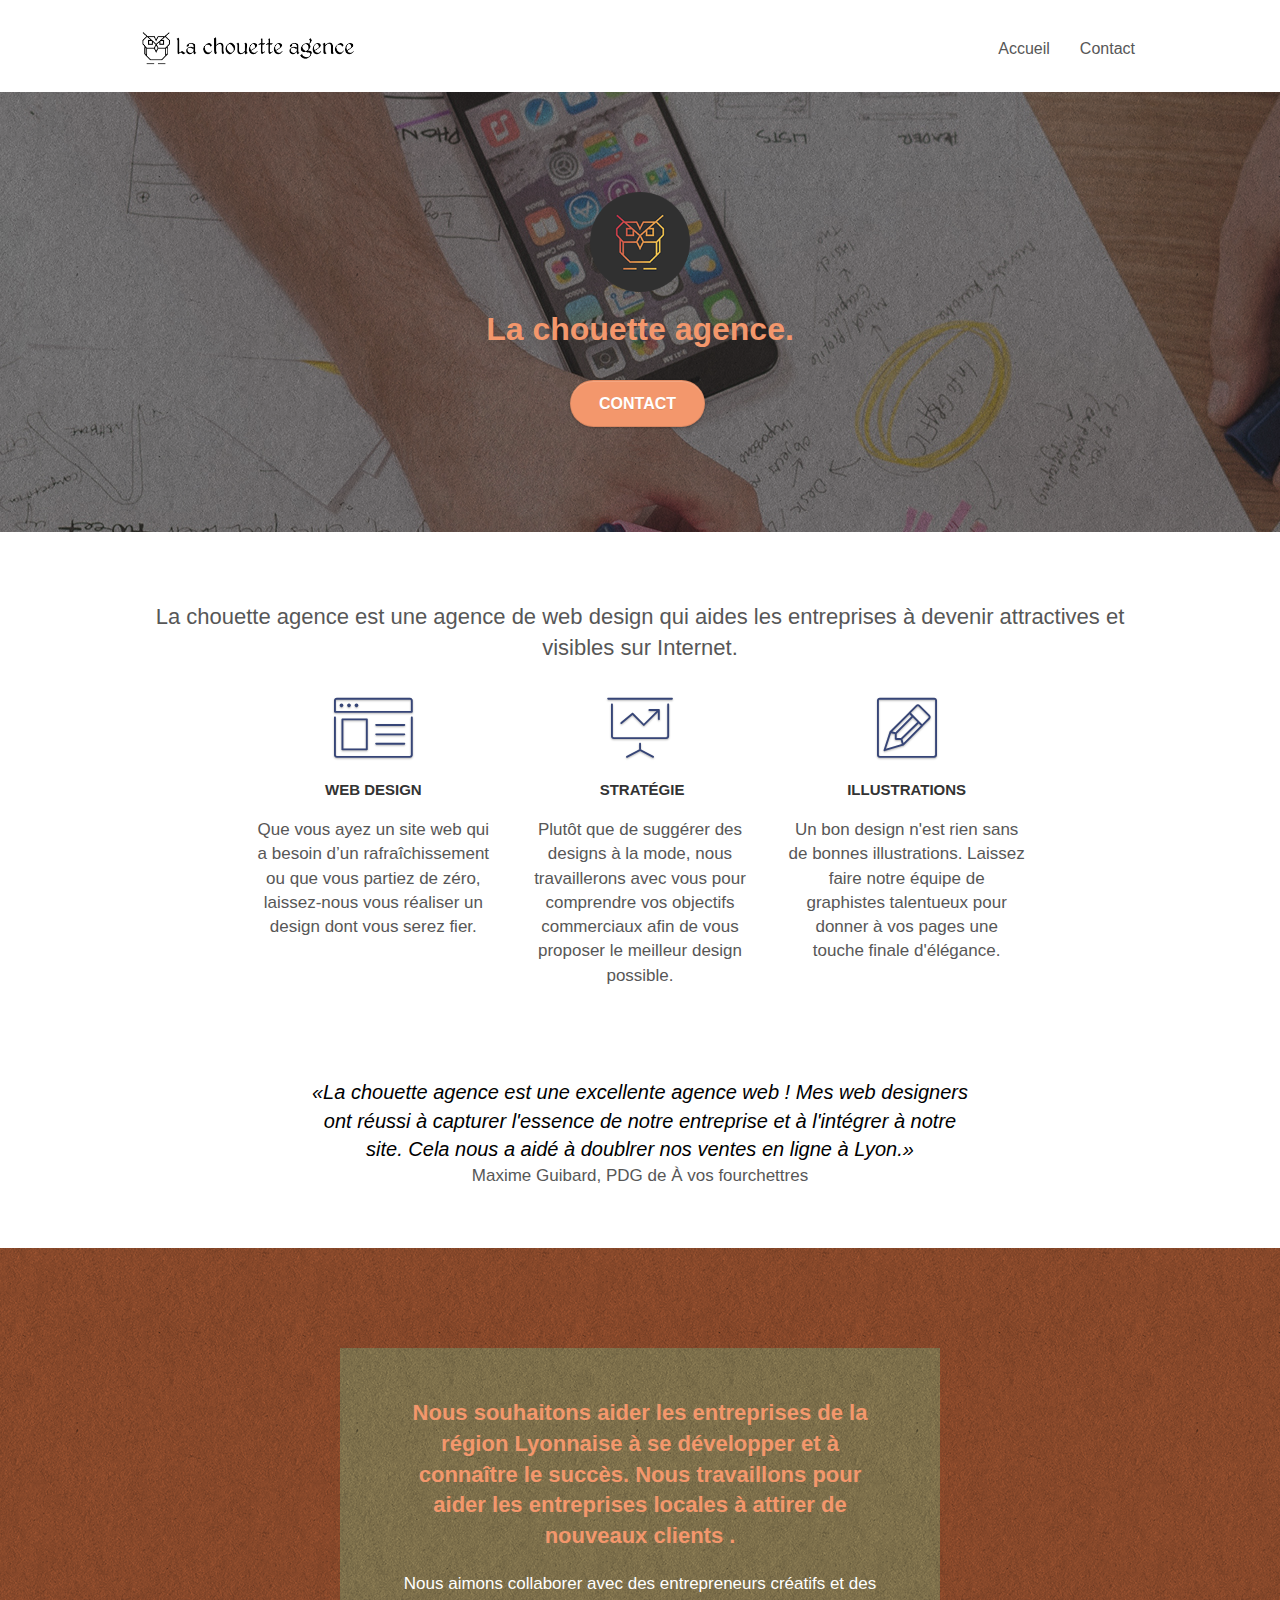
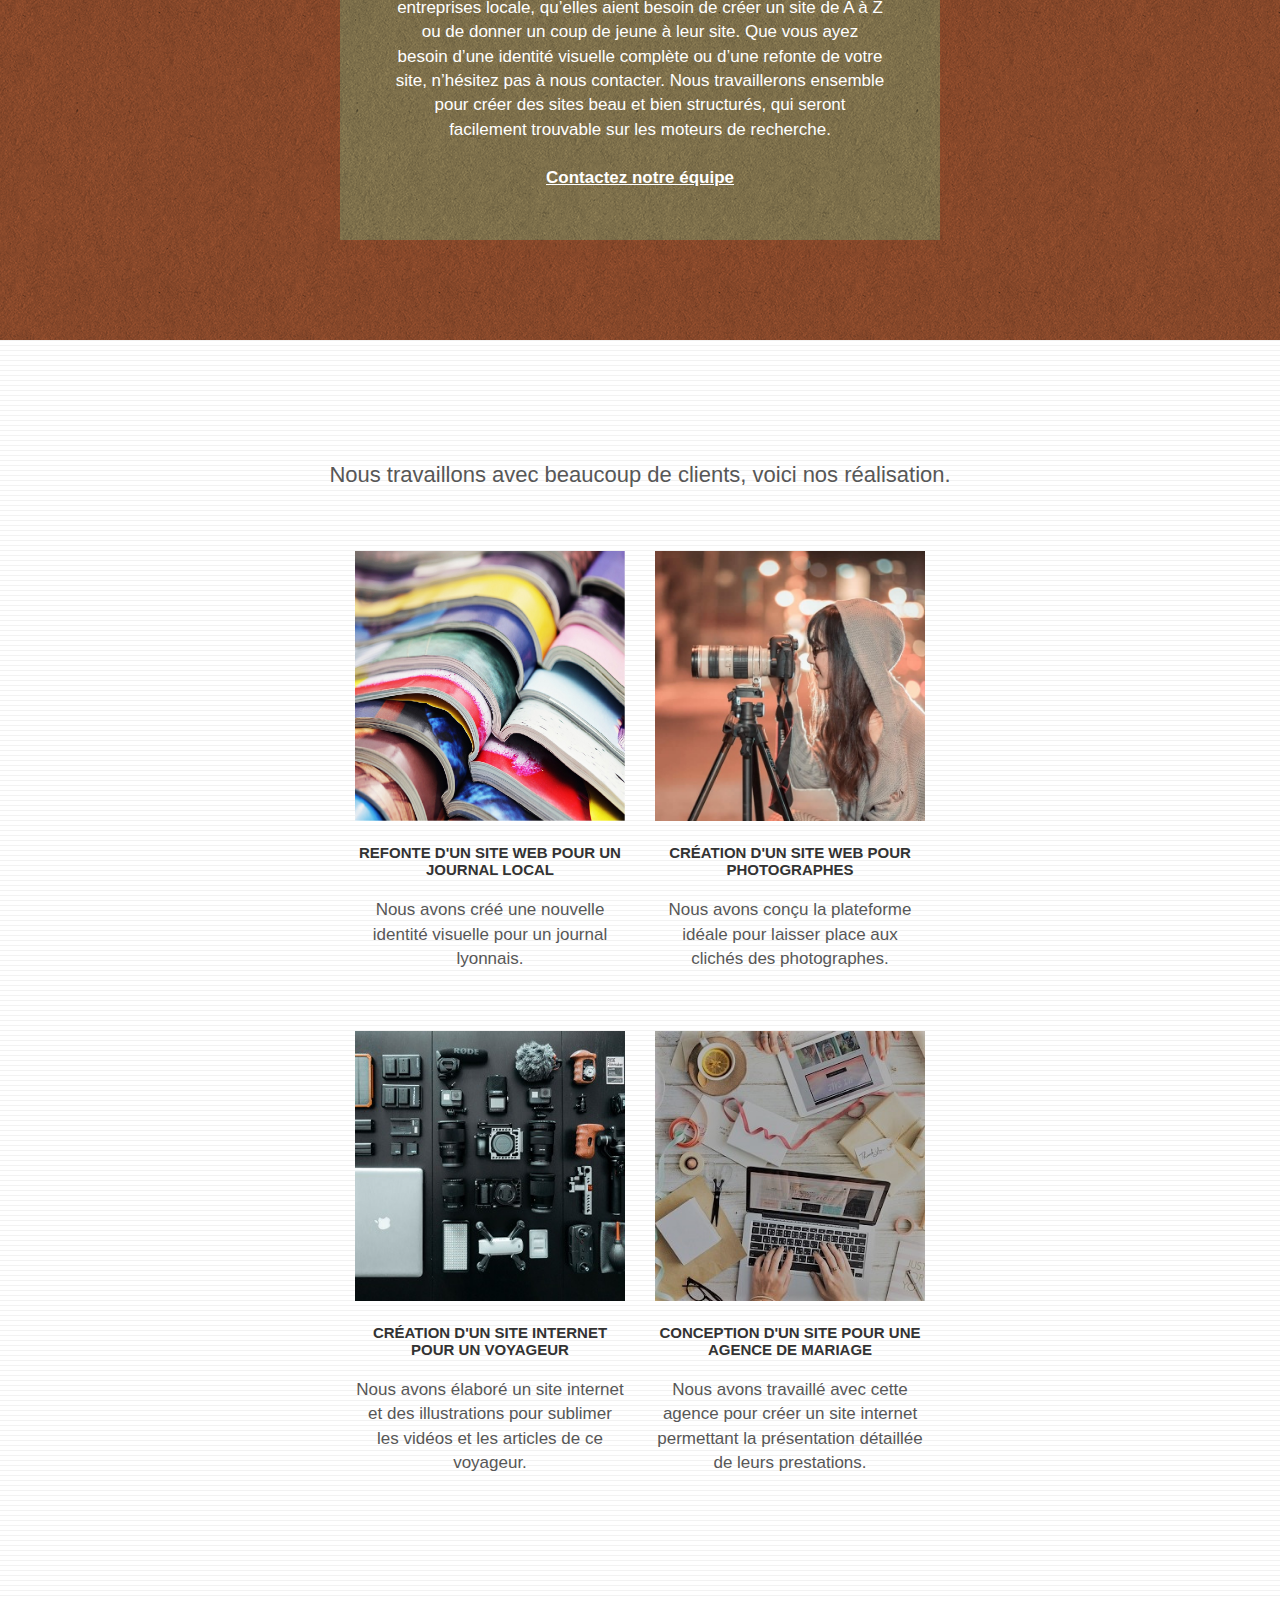
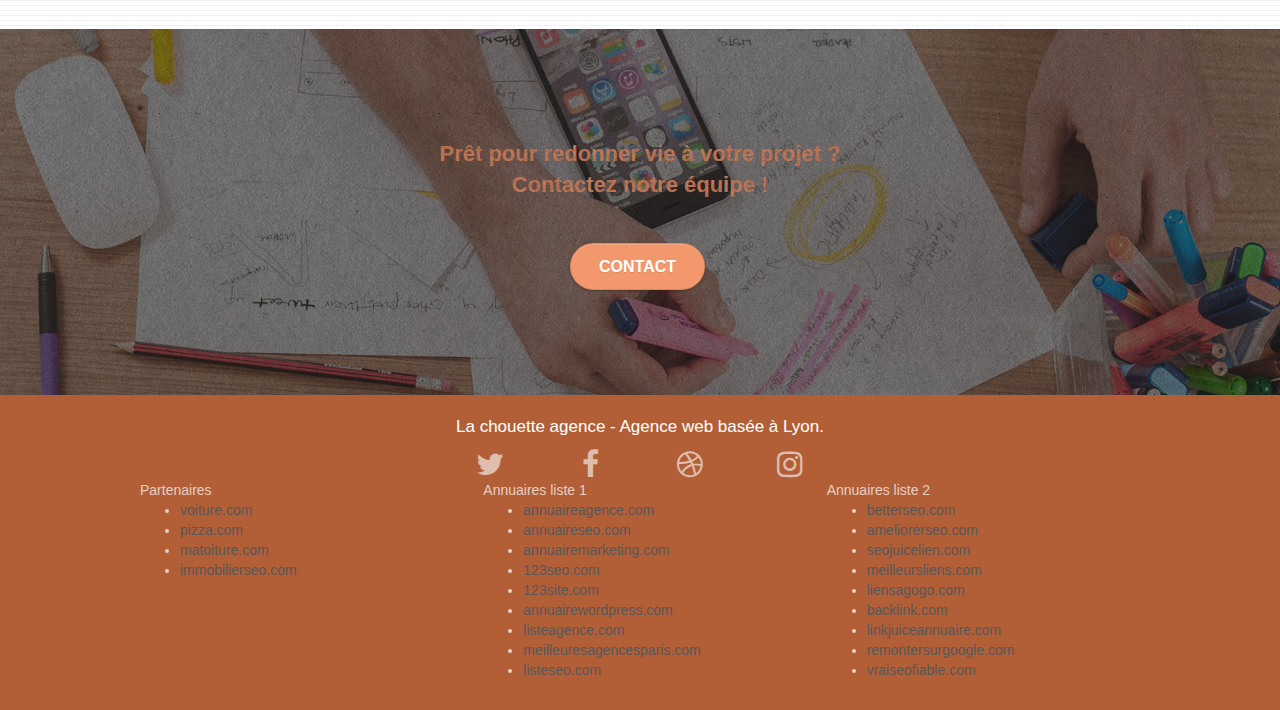
==== commit a2192f05: "Problème n°10" ====
--- a/index.html
+++ b/index.html
@@ -1,9 +1,9 @@
 <!doctype html>
-<html lang="Default">
+<html lang="fr">
 <head>
     <meta charset="utf-8">
     <meta name="keywords" content="développement web, web design, Lyon, entreprise">
-    <meta name="description" content="">
+    <meta name="description" content="La chouette agence - Une agence de web design situé à Lyon qui aide les entreprises à devenir attractives et visibles sur Internet.">
     <meta name="viewport" content="width=device-width, initial-scale=1.0, viewport-fit=cover">
     <link rel="shortcut icon" type="image/png" href="favicon.jpg">
     
@@ -13,13 +13,13 @@
 	<link rel="stylesheet" type="text/css" href="./css/et-line.css">
 	
     
-	<script src="./js/jquery-2.1.0.js"></script>
-	<script src="./js/bootstrap.js"></script>
-	<script src="./js/blocs.js"></script>
-	<script src="./js/jquery.touchSwipe.js" defer></script>
-	<script src="./js/gmaps.js"></script>
-
-    <title>.</title>
+	<script src="./js/minified-JS/jquery-2.1.0.min.js"></script>
+	<script src="./js/minified-JS/bootstrap.min.js"></script>
+	<script src="./js/minified-JS/blocs.min.js"></script>
+	<script src="./js/minified-JS/jquery.touchSwipe.min.js" defer></script>
+	<script src="./js/minified-JS/gmaps.min.js"></script>
+
+    <title>La chouette agence - Accueil</title>
 
     
 <!-- Analytics -->
@@ -37,7 +37,7 @@
 
 				<nav class="navbar row">
 					<div class="navbar-header">
-						<a class="navbar-brand" href="index.html"><img src="img/la-chouette-agence.png" alt="paris web design logo agence web meilleure agence" height="40" /></a>
+						<a class="navbar-brand" href="index.html"><img src="img/la-chouette-agence.png" alt="Marque du site La chouette agence" height="40" /></a>
 						<button id="nav-toggle" type="button" class="ui-navbar-toggle navbar-toggle" data-toggle="collapse" data-target=".navbar-1">
 							<span class="sr-only">Toggle navigation</span><span class="icon-bar"></span><span class="icon-bar"></span><span class="icon-bar"></span>
 						</button>
@@ -50,7 +50,7 @@
 							<li>
 							</li>
 							<li>
-								<a href="page2.html">page2 &gt;</a>
+								<a href="contact.html">Contact</a>
 							</li>
 						</ul>
 					</div>
@@ -64,12 +64,12 @@
 			<div class="container bloc-lg">
 				<div class="row tight-width-whitespace">
 					<div class="col-sm-12">
-						<img src="img/logo.png" class="center-block image-resize-mode" width="100" alt="La chouette agence, agence web paris, création logo paris" />
+						<img src="img/logo.png" class="center-block image-resize-mode" width="100" alt="Logo de La chouette agence" />
 						<h1 class="text-center hero-bloc-text tc-white ">
 							La chouette agence.
 						</h1>
 						<div class="text-center">
-							<a href="page2.html" class="btn btn-lg btn-clean btn-rd cta-hero btn-atomic-tangerine" id="cta-hero">Contact</a>
+							<a href="contact.html" class="btn btn-lg btn-clean btn-rd cta-hero btn-atomic-tangerine" id="cta-hero">Contact</a>
 						</div>
 					</div>
 				</div>
@@ -141,7 +141,7 @@
 							Nous souhaitons aider les entreprises de la région Lyonnaise à se développer et à connaître le succès. Nous travaillons pour aider les entreprises locales à attirer de nouveaux clients .<br>
 						</h2>
 						<p class="text-center white">
-							Nous aimons collaborer avec des entrepreneurs créatifs et des entreprises locale, qu’elles aient besoin de créer un site de A à Z ou de donner un coup de jeune à leur site. Que vous ayez besoin d’une identité visuelle complète ou d’une refonte de votre site, n’hésitez pas à nous contacter. Nous travaillerons ensemble pour créer des sites beau et bien structurés, qui seront facilement trouvable sur les moteurs de recherche. <br><br><a class="ltc-white bold-link" href="page2.html">Contactez notre équipe</a><br>
+							Nous aimons collaborer avec des entrepreneurs créatifs et des entreprises locale, qu’elles aient besoin de créer un site de A à Z ou de donner un coup de jeune à leur site. Que vous ayez besoin d’une identité visuelle complète ou d’une refonte de votre site, n’hésitez pas à nous contacter. Nous travaillerons ensemble pour créer des sites beau et bien structurés, qui seront facilement trouvable sur les moteurs de recherche. <br><br><a class="ltc-white bold-link" href="contact.html">Contactez notre équipe</a><br>
 						</p>
 					</div>
 				</div>
@@ -159,7 +159,7 @@
 				</div>
 				<div class="row tight-width-whitespace portfolio-row">
 					<article class="col-sm-6">
-						<a href="#" data-lightbox="img/site-web-journal.jpg" data-gallery-id="gallery-1" data-caption="Refonte d'un site web pour un journal local" data-frame="snapshot-lb"><img src="img/site-web-journal.jpg" alt="paris web design logo agence web meilleure agence et refonte site web journal" class="img-responsive portfolio-thumb" /></a>
+						<a href="#" data-lightbox="img/site-web-journal.jpg" data-gallery-id="gallery-1" data-caption="Refonte d'un site web pour un journal local" data-frame="snapshot-lb"><img src="img/site-web-journal.jpg" alt="Image de journaux" class="img-responsive portfolio-thumb" /></a>
 						<h3 class="mg-md text-center">
 							Refonte d'un site web pour un journal local
 						</h3>
@@ -168,7 +168,7 @@
 						</p>
 					</article>
 					<article class="col-sm-6">
-						<a href="#" data-lightbox="img/site-web-pour photographes.jpg" data-gallery-id="gallery-1" data-caption="Création d'un site web pour photographes" data-frame="snapshot-lb"><img src="img/site-web-pour photographes.jpg" class="img-responsive portfolio-thumb" alt="paris web design logo agence web meilleure agence, Création d'un site web pour photographes" /></a>
+						<a href="#" data-lightbox="img/site-web-pour photographes.jpg" data-gallery-id="gallery-1" data-caption="Création d'un site web pour photographes" data-frame="snapshot-lb"><img src="img/site-web-pour photographes.jpg" class="img-responsive portfolio-thumb" alt="Image d'une femme qui prend des photos" /></a>
 						<h3 class="mg-md text-center">
 							Création d'un site web pour photographes
 						</h3>
@@ -179,7 +179,7 @@
 				</div>
 				<div class="row tight-width-whitespace portfolio-row">
 					<article class="col-sm-6">
-						<a href="#" data-lightbox="img/site-web-pour voyageur.jpg" data-gallery-id="gallery-1" data-caption="Création d'un site internet pour un voyageur" data-frame="snapshot-lb"><img src="img/site-web-pour voyageur.jpg" class="img-responsive portfolio-thumb" alt="paris web design logo agence web meilleure agence, Création d'un site web pour voyageur"/></a>
+						<a href="#" data-lightbox="img/site-web-pour voyageur.jpg" data-gallery-id="gallery-1" data-caption="Création d'un site internet pour un voyageur" data-frame="snapshot-lb"><img src="img/site-web-pour voyageur.jpg" class="img-responsive portfolio-thumb" alt="Image de matériel photographique professionel"/></a>
 						<h3 class="mg-md text-center">
 							Création d'un site internet pour un voyageur
 						</h3>
@@ -188,7 +188,7 @@
 						</p>
 					</article>
 					<article class="col-sm-6">
-						<a href="#" data-lightbox="img/site-web-pour agence-de mariage.jpg" data-gallery-id="gallery-1" data-caption="Conception d'un site pour une agence de mariage" data-frame="snapshot-lb"><img src="img/site-web-pour agence-de mariage.jpg" class="img-responsive portfolio-thumb" alt="paris web design logo agence web meilleure agence, Création d'un site web pour agence de mariage" /></a>
+						<a href="#" data-lightbox="img/site-web-pour agence-de mariage.jpg" data-gallery-id="gallery-1" data-caption="Conception d'un site pour une agence de mariage" data-frame="snapshot-lb"><img src="img/site-web-pour agence-de mariage.jpg" class="img-responsive portfolio-thumb" alt="Image d'organisation d'un marriage" /></a>
 						<h3 class="mg-md text-center">
 							Conception d'un site pour une agence de mariage
 						</h3>
@@ -209,7 +209,7 @@
 						Prêt pour redonner vie à votre projet ?<br>Contactez notre équipe !
 					</h2>
 					<div class="col-sm-12 text-center">
-						<a href="page2.html" class="btn btn-atomic-tangerine btn-clean btn-rd btn-lg cta-hero">Contact</a>
+						<a href="contact.html" class="btn btn-atomic-tangerine btn-clean btn-rd btn-lg cta-hero">Contact</a>
 					</div>
 				</div>
 			</div>
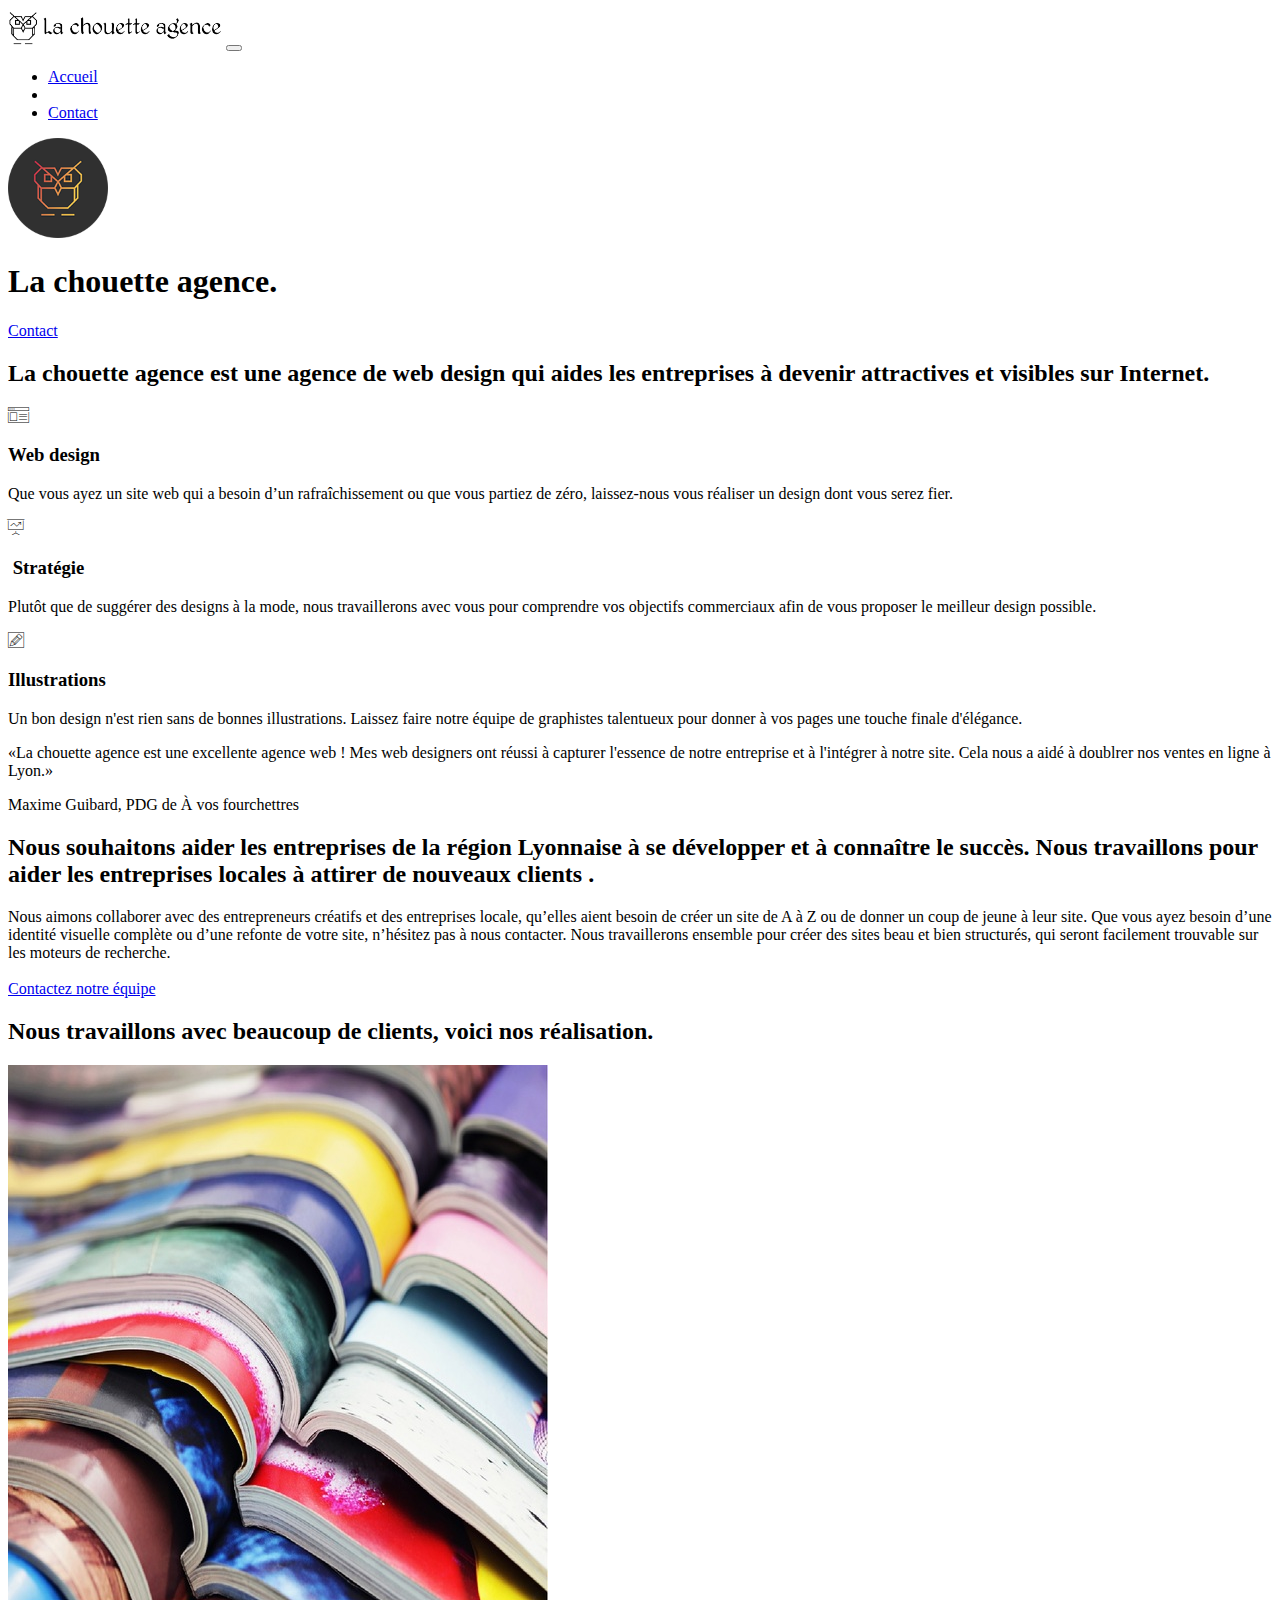
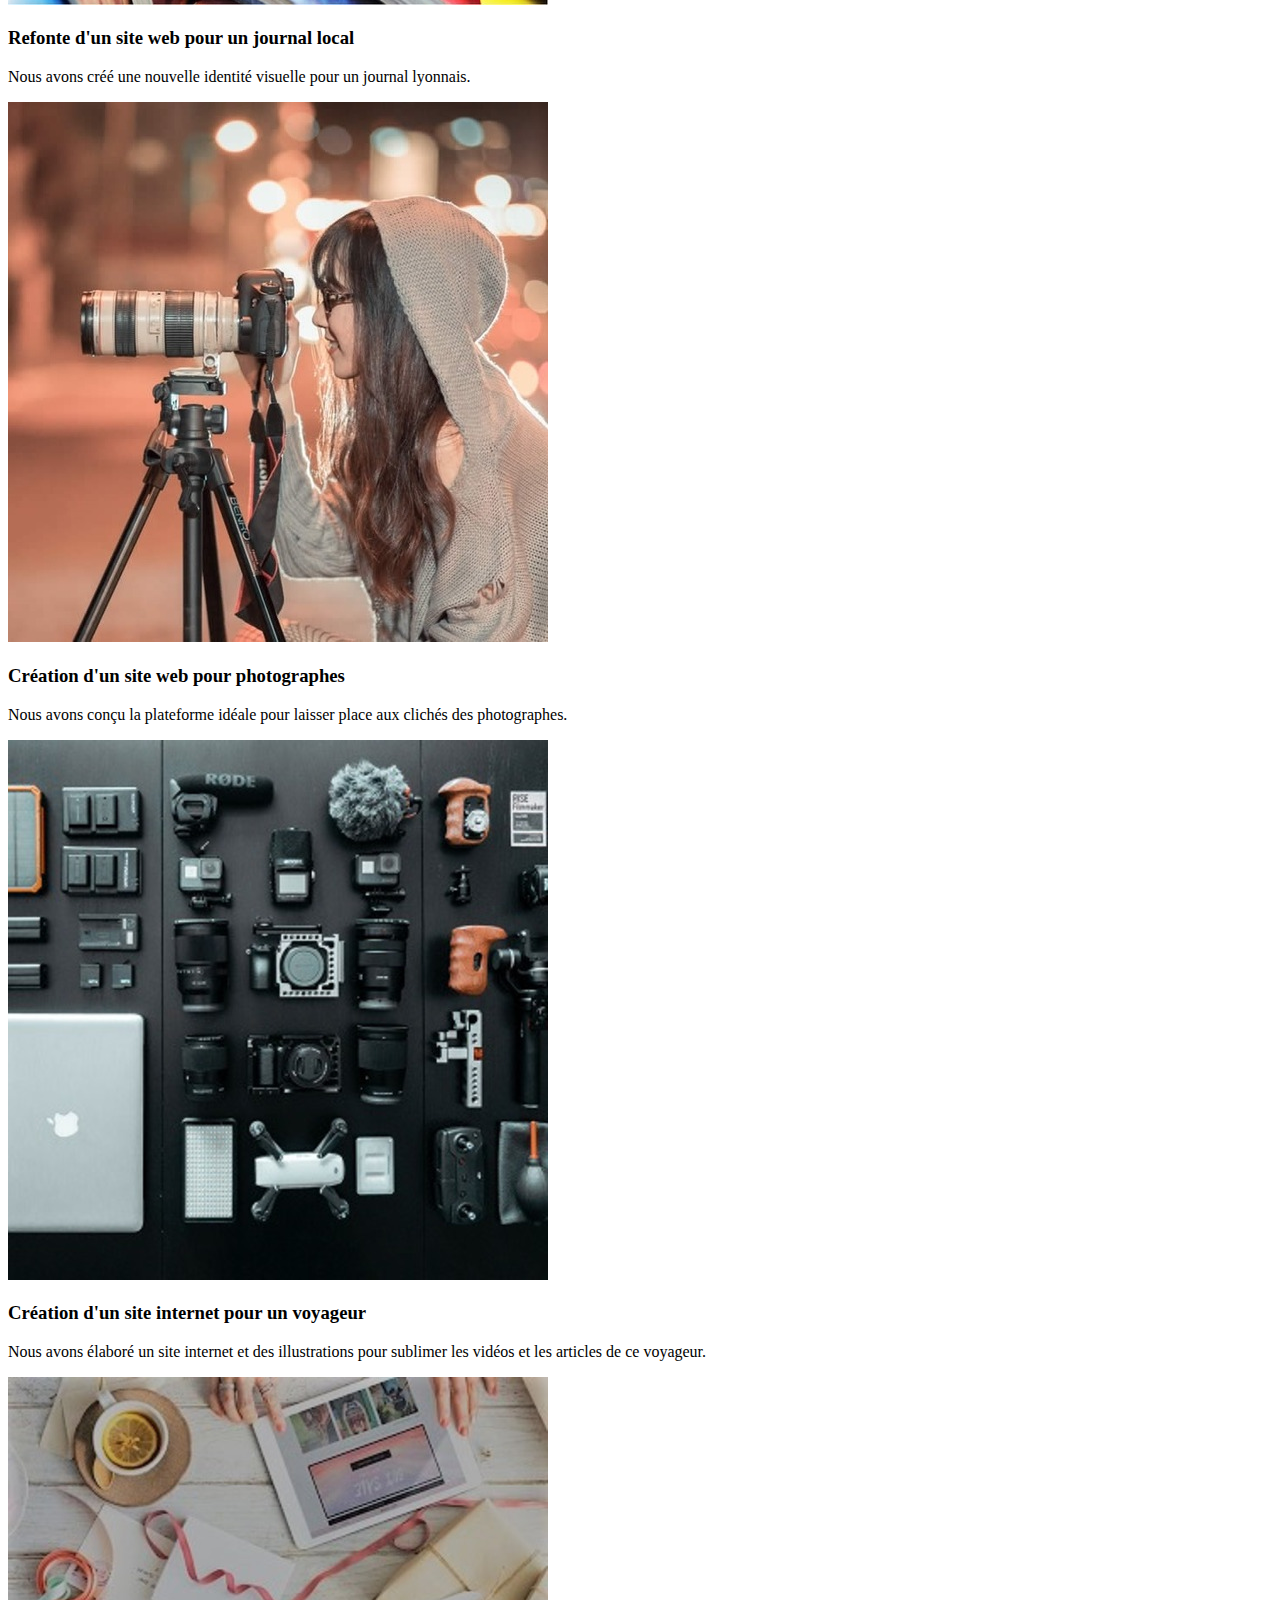
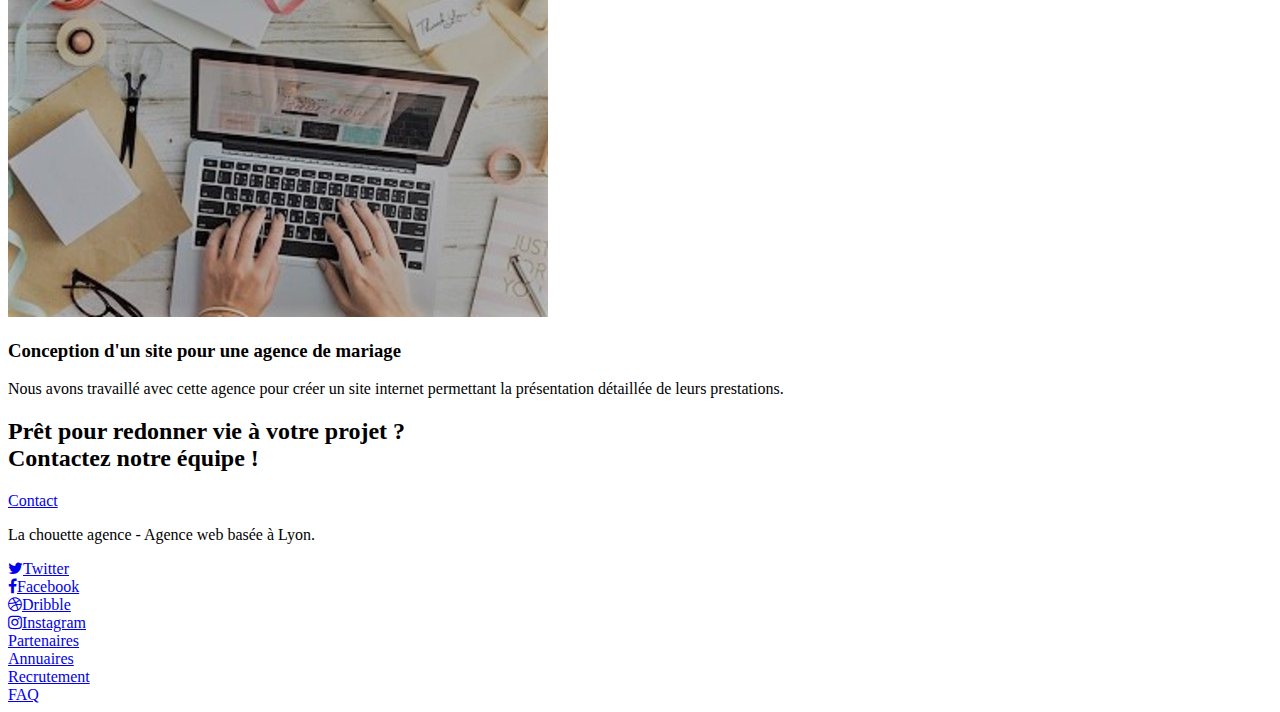
==== commit 14480894: "Accessbilité pied de page" ====
--- a/index.html
+++ b/index.html
@@ -7,8 +7,8 @@
     <meta name="viewport" content="width=device-width, initial-scale=1.0, viewport-fit=cover">
     <link rel="shortcut icon" type="image/png" href="favicon.jpg">
     
-	<link rel="stylesheet" type="text/css" href="./css/bootstrap.css">
-	<link rel="stylesheet" type="text/css" href="style.css">
+	<link rel="stylesheet" type="text/css" href="./css/minified-css/bootstrap.min.css">
+	<link rel="stylesheet" type="text/css" href="style.min.css">
 	<link rel="stylesheet" type="text/css" href="./css/font-awesome.css">
 	<link rel="stylesheet" type="text/css" href="./css/et-line.css">
 	
@@ -159,7 +159,7 @@
 				</div>
 				<div class="row tight-width-whitespace portfolio-row">
 					<article class="col-sm-6">
-						<a href="#" data-lightbox="img/site-web-journal.jpg" data-gallery-id="gallery-1" data-caption="Refonte d'un site web pour un journal local" data-frame="snapshot-lb"><img src="img/site-web-journal.jpg" alt="Image de journaux" class="img-responsive portfolio-thumb" /></a>
+						<a href="#" data-lightbox="img/site-web-journal-min.jpg" data-gallery-id="gallery-1" data-caption="Refonte d'un site web pour un journal local" data-frame="snapshot-lb"><img src="img/lightbox-optimized-images/site-web-journal.jpg" alt="Image de journaux" class="img-responsive portfolio-thumb" /></a>
 						<h3 class="mg-md text-center">
 							Refonte d'un site web pour un journal local
 						</h3>
@@ -168,7 +168,7 @@
 						</p>
 					</article>
 					<article class="col-sm-6">
-						<a href="#" data-lightbox="img/site-web-pour photographes.jpg" data-gallery-id="gallery-1" data-caption="Création d'un site web pour photographes" data-frame="snapshot-lb"><img src="img/site-web-pour photographes.jpg" class="img-responsive portfolio-thumb" alt="Image d'une femme qui prend des photos" /></a>
+						<a href="#" data-lightbox="img/site-web-pour-photographes-min.jpg" data-gallery-id="gallery-1" data-caption="Création d'un site web pour photographes" data-frame="snapshot-lb"><img src="img/lightbox-optimized-images/site-web-pour-photographes.jpg" class="img-responsive portfolio-thumb" alt="Image d'une femme qui prend des photos" /></a>
 						<h3 class="mg-md text-center">
 							Création d'un site web pour photographes
 						</h3>
@@ -179,7 +179,7 @@
 				</div>
 				<div class="row tight-width-whitespace portfolio-row">
 					<article class="col-sm-6">
-						<a href="#" data-lightbox="img/site-web-pour voyageur.jpg" data-gallery-id="gallery-1" data-caption="Création d'un site internet pour un voyageur" data-frame="snapshot-lb"><img src="img/site-web-pour voyageur.jpg" class="img-responsive portfolio-thumb" alt="Image de matériel photographique professionel"/></a>
+						<a href="#" data-lightbox="img/site-web-pour-voyageur-min.jpg" data-gallery-id="gallery-1" data-caption="Création d'un site internet pour un voyageur" data-frame="snapshot-lb"><img src="img/lightbox-optimized-images/site-web-pour-voyageur.jpg" class="img-responsive portfolio-thumb" alt="Image de matériel photographique professionel"/></a>
 						<h3 class="mg-md text-center">
 							Création d'un site internet pour un voyageur
 						</h3>
@@ -188,7 +188,7 @@
 						</p>
 					</article>
 					<article class="col-sm-6">
-						<a href="#" data-lightbox="img/site-web-pour agence-de mariage.jpg" data-gallery-id="gallery-1" data-caption="Conception d'un site pour une agence de mariage" data-frame="snapshot-lb"><img src="img/site-web-pour agence-de mariage.jpg" class="img-responsive portfolio-thumb" alt="Image d'organisation d'un marriage" /></a>
+						<a href="#" data-lightbox="img/site-web-pour-agence-de-mariage-min.jpg" data-gallery-id="gallery-1" data-caption="Conception d'un site pour une agence de mariage" data-frame="snapshot-lb"><img src="img/lightbox-optimized-images/site-web-pour-agence-de-mariage.jpg" class="img-responsive portfolio-thumb" alt="Image d'organisation d'un marriage" /></a>
 						<h3 class="mg-md text-center">
 							Conception d'un site pour une agence de mariage
 						</h3>
@@ -227,63 +227,41 @@
 						<div class="row row-no-gutters social">
 							<div class="col-sm-3">
 								<div class="text-center">
-									<a class="social" href="index.html"><span class="fa fa-twitter icon-md"></span></a>
-								</div>
-							</div>
-							<div class="col-sm-3">
-								<div class="text-center">
-									<a class="social" href="index.html"><span class="fa fa-facebook icon-md"></span></a>
-								</div>
-							</div>
-							<div class="col-sm-3">
-								<div class="text-center">
-									<a class="social" href="index.html"><span class="fa fa-dribbble icon-md"></span></a>
-								</div>
-							</div>
-							<div class="col-sm-3">
-								<div class="text-center">
-									<a class="social" href="index.html"><span class="fa fa-instagram icon-md"></span></a>
-								</div>
-							</div>
-							
-						</div>
-						<div class="row">
-							<div class="col-sm-4">
-								Partenaires
-									<ul>
-										<li><a href="voiture.com">voiture.com</a></li>
-										<li><a href="pizza.com">pizza.com</a></li>
-										<li><a href="matoiture.com">matoiture.com</a></li>
-										<li><a href="immobilierseo.com">immobilierseo.com</a></li>
-									</ul>		
-							</div>
-							<div class="col-sm-4">
-								Annuaires liste 1
-								<ul>
-									<li><a href="annuaireagence.com">annuaireagence.com</a></li>
-									<li><a href="annuaireseo.com">annuaireseo.com</a></li>
-									<li><a href="annuairemarketing.com">annuairemarketing.com</a></li>
-									<li><a href="123seoture.com">123seo.com</a></li>
-									<li><a href="123site.com">123site.com</a></li>
-									<li><a href="annuairewordpress.com">annuairewordpress.com</a></li>
-									<li><a href="listeagence.com">listeagence.com</a></li>
-									<li><a href="meilleuresagencesparis.com">meilleuresagencesparis.com</a></li>
-									<li><a href="listeseo.com">listeseo.com</a></li>
-								</ul>
-							</div>
-							<div class="col-sm-4">
-								Annuaires liste 2
-								<ul>
-									<li><a href="betterseo.com">betterseo.com</a></li>
-									<li><a href="ameliorerseo.com">ameliorerseo.com</a></li>
-									<li><a href="seojuicelien.com">seojuicelien.com</a></li>
-									<li><a href="meilleursliens.com">meilleursliens.com</a></li>
-									<li><a href="liensagogo.com">liensagogo.com</a></li>
-									<li><a href="backlink.com">backlink.com</a></li>
-									<li><a href="linkjuiceannuaire.com">linkjuiceannuaire.com</a></li>
-									<li><a href="remontersurgoogle.com">remontersurgoogle.com</a></li>
-									<li><a href="vraiseofiable.com">vraiseofiable.com</a></li>
-								</ul>
+									<a class="social" href="index.html"><i class="fa fa-twitter icon-md" aria-hidden="true"></i><span class="hidden">Twitter</span></a>
+								</div>
+							</div>
+							<div class="col-sm-3">
+								<div class="text-center">
+									<a class="social" href="index.html"><i class="fa fa-facebook icon-md" aria-hidden="true"></i><span class="hidden">Facebook</span></a>
+								</div>
+							</div>
+							<div class="col-sm-3">
+								<div class="text-center">
+									<a class="social" href="index.html"><i class="fa fa-dribbble icon-md" aria-hidden="true"></i><span class="hidden">Dribble</span></a>
+								</div>
+							</div>
+							<div class="col-sm-3">
+								<div class="text-center">
+									<a class="social" href="index.html"><i class="fa fa-instagram icon-md" aria-hidden="true"></i><span class="hidden">Instagram</span></a>
+								</div>
+							</div>
+						</div>
+						<div class="footer-sections">
+							<div class="col-sm-4">
+								<a class="rubrique" href="#">Partenaires</a>
+									
+							</div>
+							<div class="col-sm-4">
+								<a class="rubrique" href="#">Annuaires</a>
+								
+							</div>
+							<div class="col-sm-4">
+								<a class="rubrique" href="#">Recrutement</a>
+								
+							</div>
+							<div class="col-sm-4">
+								<a class="rubrique" href="#">FAQ</a>
+								
 							</div>
 						</div>
 					</div>
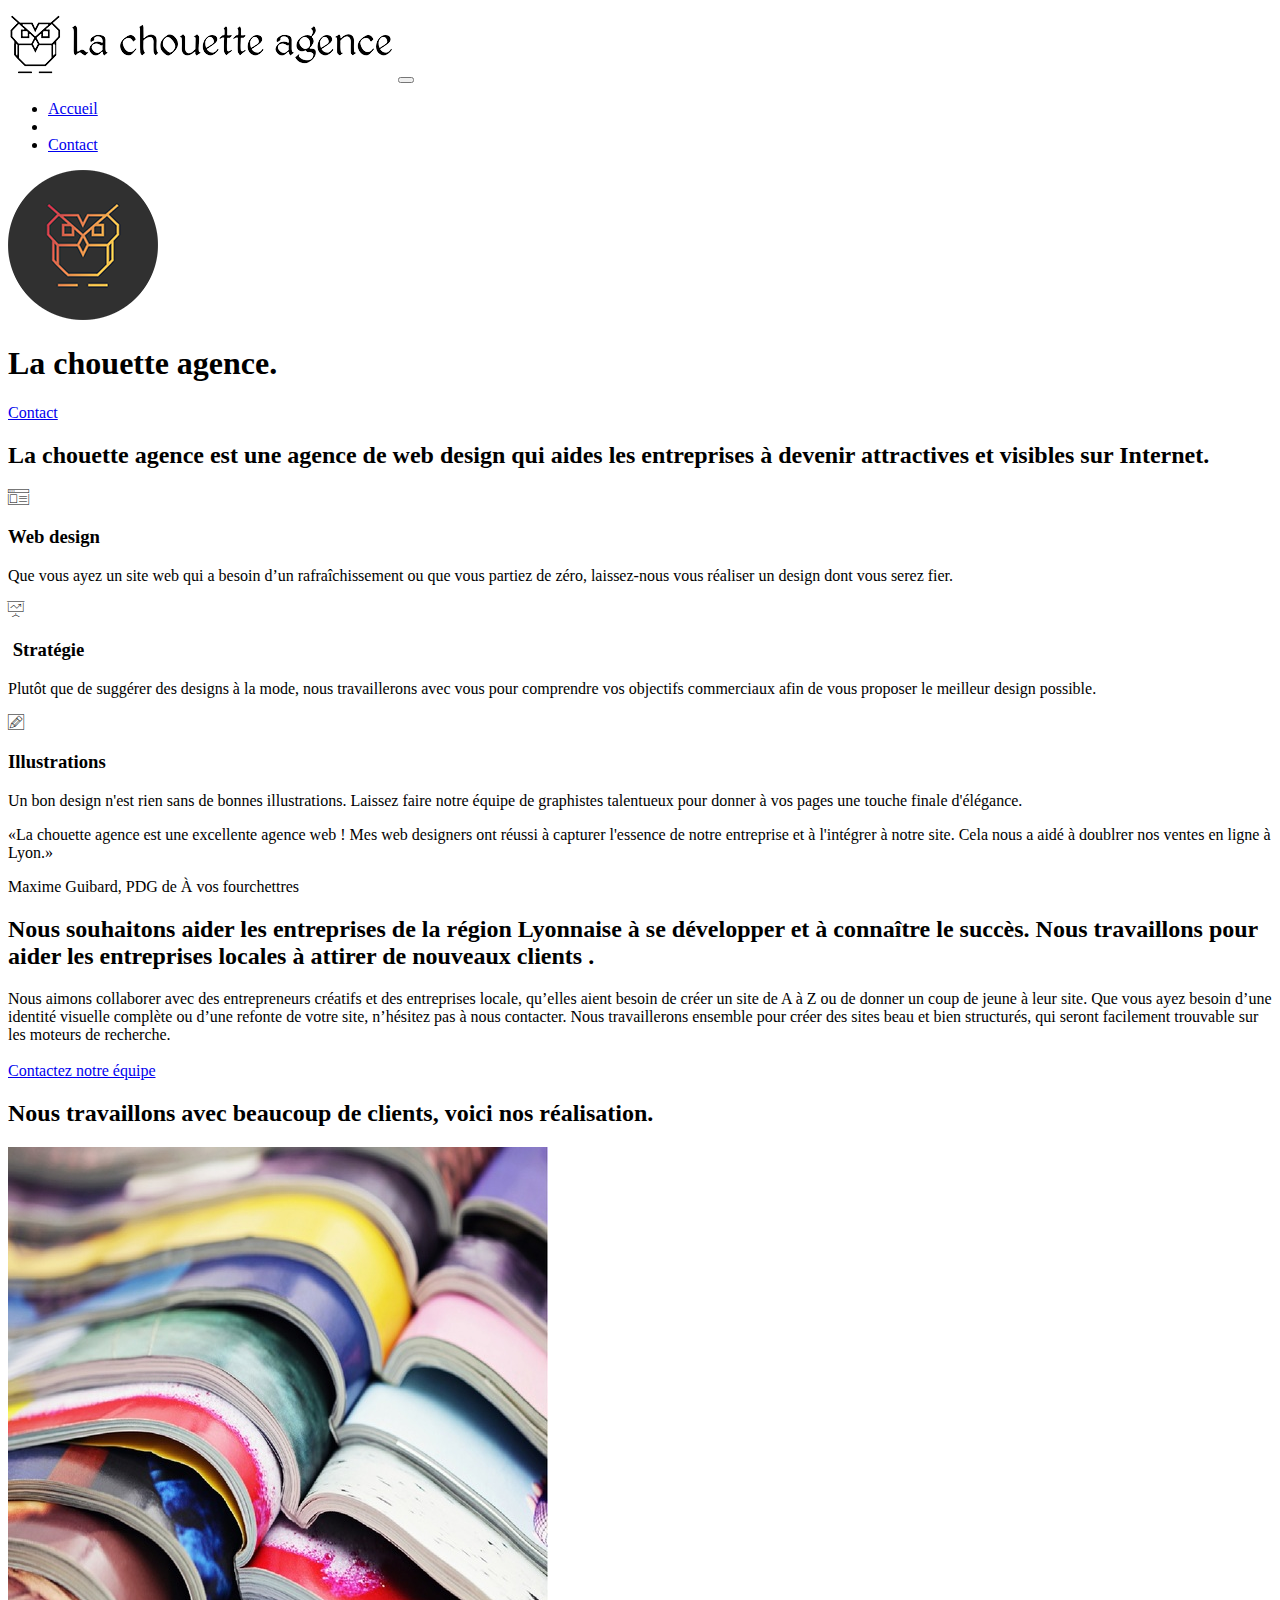
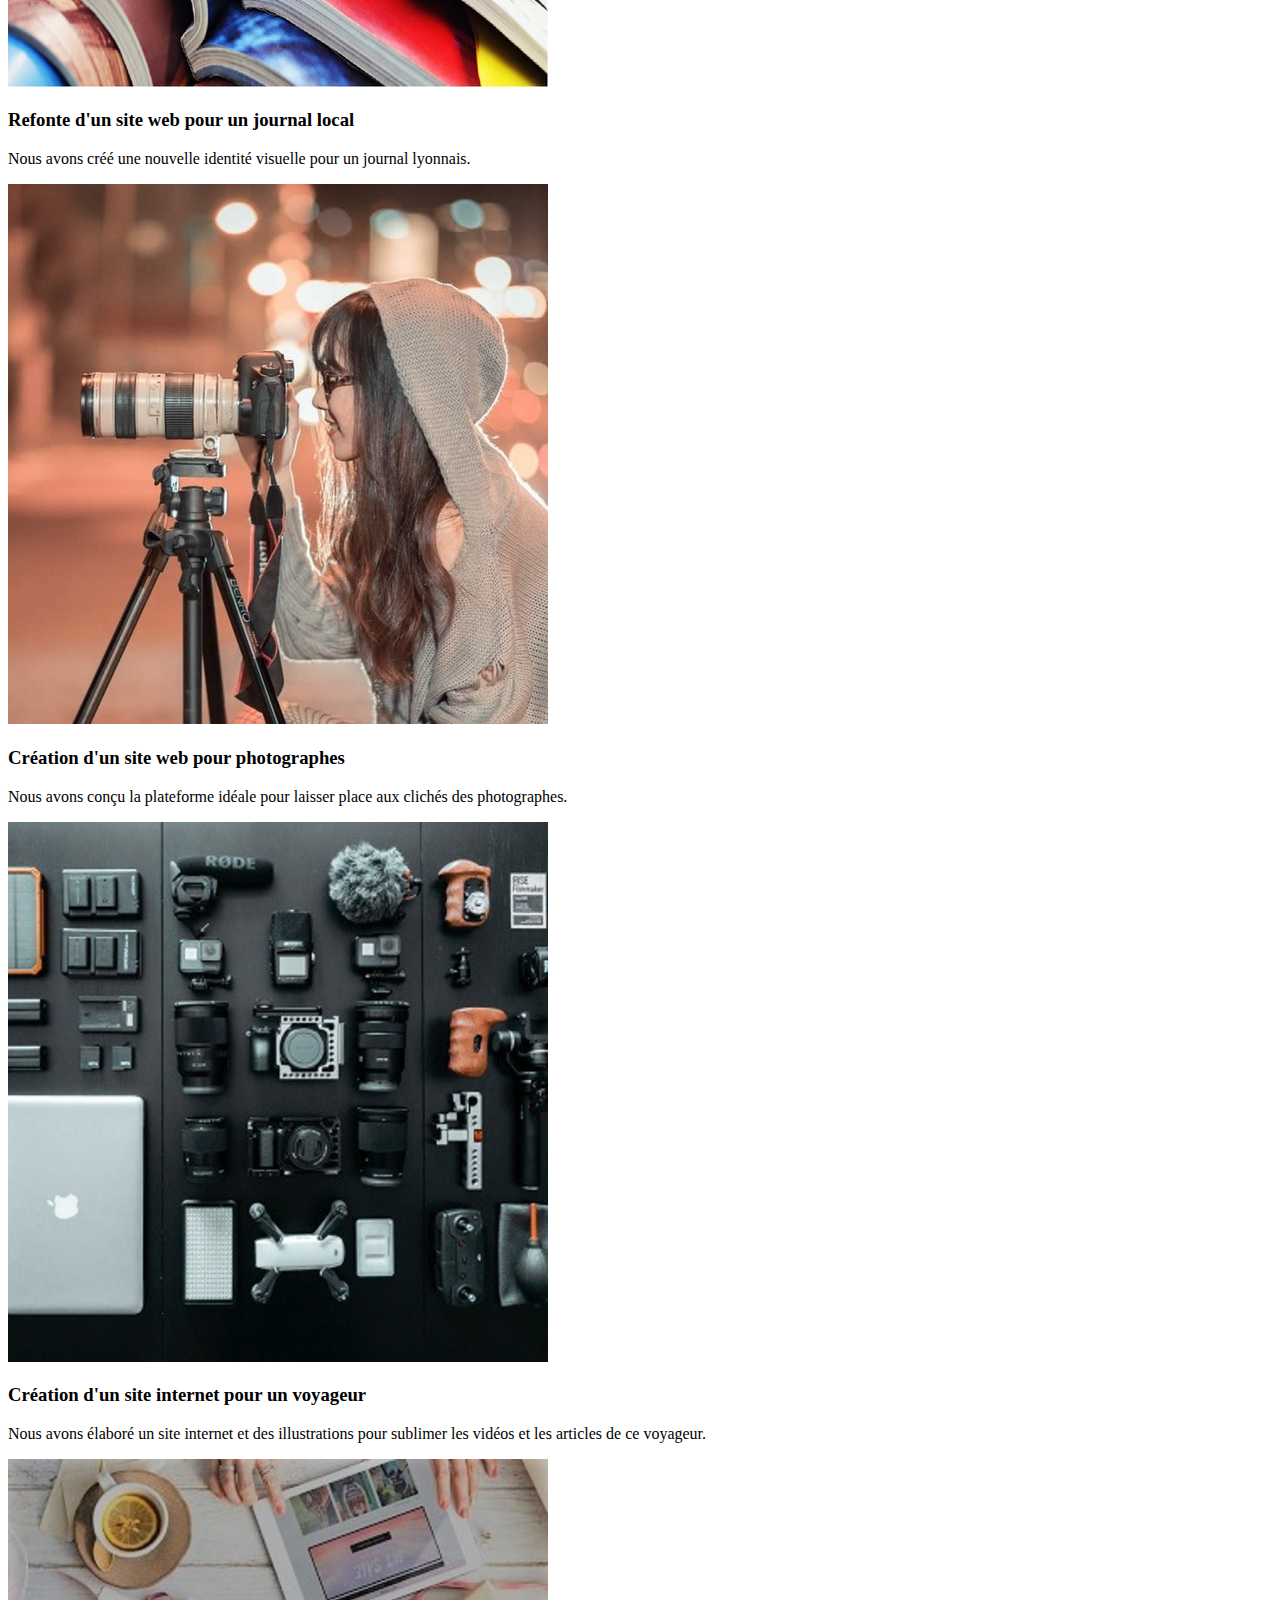
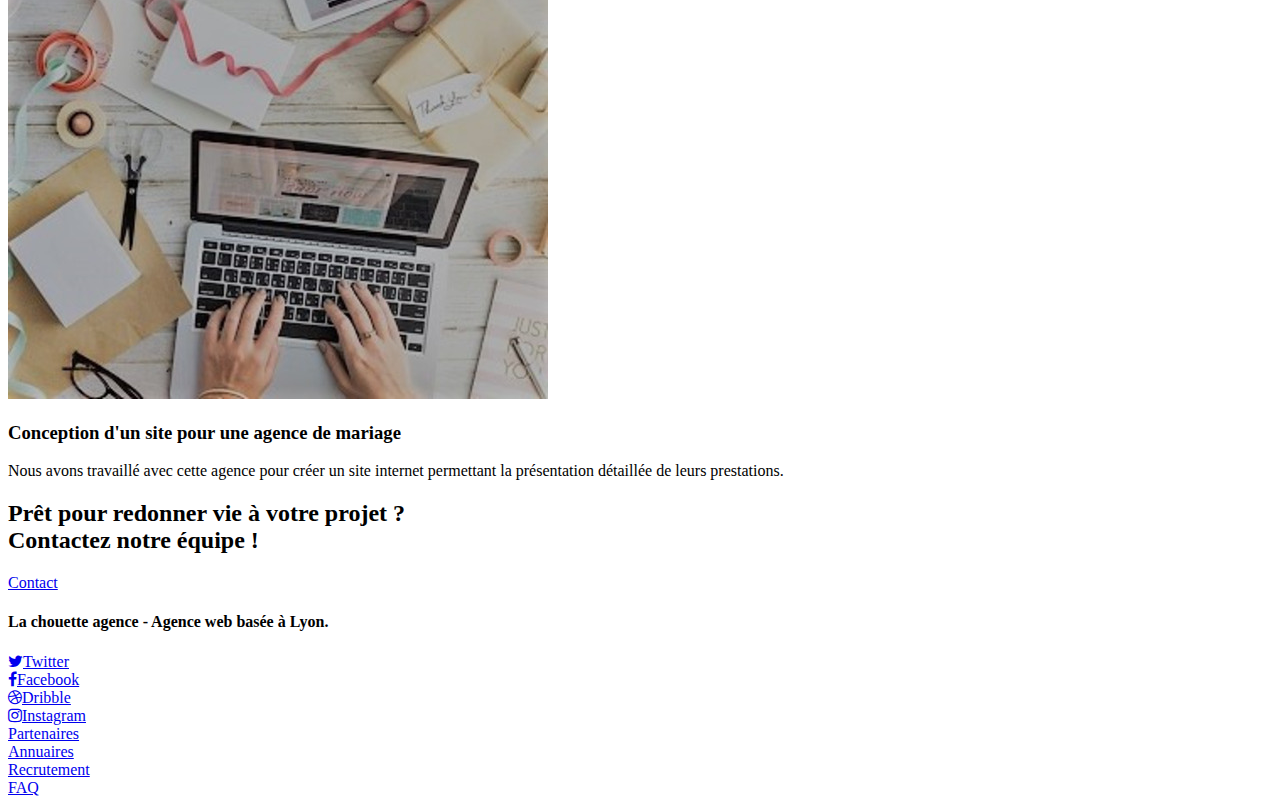
==== commit ba6b4d80: "Suppression style appliqué dans html" ====
--- a/index.html
+++ b/index.html
@@ -37,7 +37,7 @@
 
 				<nav class="navbar row">
 					<div class="navbar-header">
-						<a class="navbar-brand" href="index.html"><img src="img/la-chouette-agence.png" alt="Marque du site La chouette agence" height="40" /></a>
+						<a class="navbar-brand" href="index.html"><img src="img/la-chouette-agence.png" alt="Marque du site La chouette agence"/></a>
 						<button id="nav-toggle" type="button" class="ui-navbar-toggle navbar-toggle" data-toggle="collapse" data-target=".navbar-1">
 							<span class="sr-only">Toggle navigation</span><span class="icon-bar"></span><span class="icon-bar"></span><span class="icon-bar"></span>
 						</button>
@@ -64,7 +64,7 @@
 			<div class="container bloc-lg">
 				<div class="row tight-width-whitespace">
 					<div class="col-sm-12">
-						<img src="img/logo.png" class="center-block image-resize-mode" width="100" alt="Logo de La chouette agence" />
+						<img src="img/logo.png" class="center-block image-resize-mode" alt="Logo de La chouette agence" />
 						<h1 class="text-center hero-bloc-text tc-white ">
 							La chouette agence.
 						</h1>
@@ -221,9 +221,9 @@
 			<div class="container bloc-sm">
 				<div class="row">
 					<div class="col-sm-12">
-						<p class="text-center white">
+						<h4 class="text-center white">
 							La chouette agence - Agence web basée à Lyon.<br>
-						</p>
+						</h4>
 						<div class="row row-no-gutters social">
 							<div class="col-sm-3">
 								<div class="text-center">
